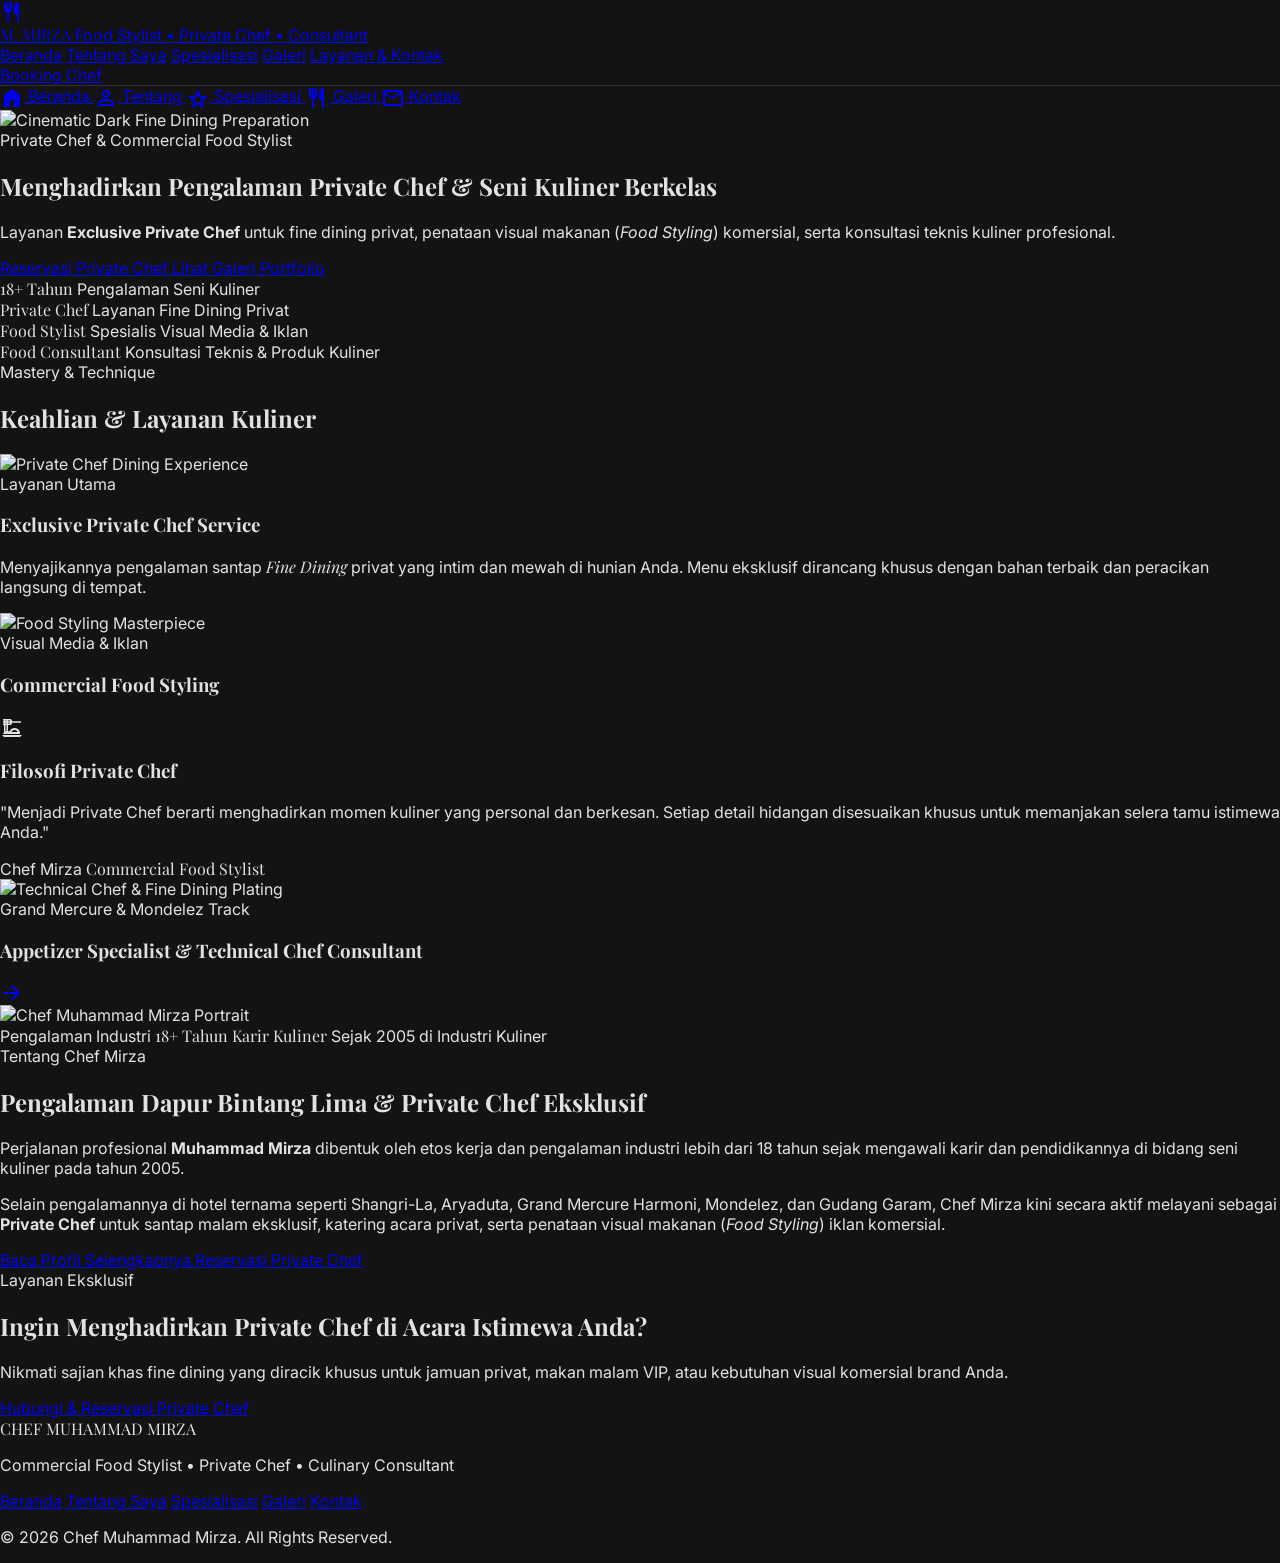
==== index.html @ cebcfd50 "first commit" ====
<!DOCTYPE html>
<html class="dark scroll-smooth" lang="id">
<head>
    <meta charset="utf-8"/>
    <meta content="width=device-width, initial-scale=1.0" name="viewport"/>
    <title>Chef Muhammad Mirza | Commercial Food Stylist, Private Chef & Culinary Consultant</title>
    <meta name="description" content="Portofolio resmi Chef Muhammad Mirza - Spesialis Commercial Food Stylist, Exclusive Private Chef untuk Fine Dining, dan Konsultan Kuliner Mondelez."/>
    
    <!-- Tailwind CSS CDN -->
    <script src="https://cdn.tailwindcss.com?plugins=forms,container-queries"></script>
    <script>
        tailwind.config = {
            darkMode: "class",
            theme: {
                extend: {
                    colors: {
                        "primary": "#e9c176",
                        "primary-container": "#c5a059",
                        "on-primary": "#412d00",
                        "surface": "#131313",
                        "surface-low": "#1b1c1c",
                        "surface-high": "#2a2a2a",
                        "surface-variant": "#353535",
                        "on-surface": "#e4e2e1",
                        "on-surface-variant": "#d1c5b4",
                        "outline": "#9a8f80",
                        "outline-variant": "#4e4639"
                    },
                    fontFamily: {
                        sans: ['Inter', 'sans-serif'],
                        serif: ['Playfair Display', 'serif']
                    }
                }
            }
        }
    </script>
    <link rel="stylesheet" href="styles.css"/>
</head>
<body class="bg-surface text-on-surface min-h-screen flex flex-col antialiased selection:bg-primary-container selection:text-on-primary">

    <!-- Top Navigation Header -->
    <header class="fixed top-0 w-full z-50 glass-header flex justify-between items-center px-6 md:px-16 h-20 transition-all duration-300">
        <a href="index.html" class="flex items-center gap-3 group">
            <div class="w-10 h-10 rounded-full border border-primary/50 flex items-center justify-center bg-surface-high group-hover:border-primary transition-colors">
                <span class="material-symbols-outlined text-primary text-xl">restaurant</span>
            </div>
            <div>
                <span class="font-serif font-bold text-xl tracking-wider text-primary block leading-none">M. MIRZA</span>
                <span class="text-[10px] tracking-widest uppercase text-on-surface-variant block mt-1">Food Stylist • Private Chef • Consultant</span>
            </div>
        </a>

        <!-- Desktop Links -->
        <nav class="hidden md:flex items-center gap-8 text-sm uppercase tracking-wider font-medium">
            <a href="index.html" class="nav-link desktop-nav-link text-primary font-semibold hover:text-primary transition-colors">Beranda</a>
            <a href="tentang-saya.html" class="nav-link desktop-nav-link text-on-surface-variant hover:text-primary transition-colors">Tentang Saya</a>
            <a href="spesialisasi.html" class="nav-link desktop-nav-link text-on-surface-variant hover:text-primary transition-colors">Spesialisasi</a>
            <a href="galeri.html" class="nav-link desktop-nav-link text-on-surface-variant hover:text-primary transition-colors">Galeri</a>
            <a href="kontak.html" class="nav-link desktop-nav-link text-on-surface-variant hover:text-primary transition-colors">Layanan & Kontak</a>
        </nav>

        <div class="hidden md:flex items-center gap-4">
            <a href="kontak.html" class="bg-primary text-on-primary text-xs uppercase font-bold tracking-widest px-5 py-2.5 rounded hover:brightness-110 active:scale-95 transition-all">
                Booking Chef
            </a>
        </div>
    </header>

    <!-- Mobile Bottom Navigation Bar -->
    <nav class="md:hidden fixed bottom-0 left-0 w-full bg-surface-low/95 backdrop-blur-lg border-t border-outline-variant py-2 px-3 z-50 flex justify-around items-center">
        <a href="index.html" class="nav-link bottom-nav-link flex flex-col items-center justify-center text-on-surface-variant hover:text-primary transition-colors active:scale-95">
            <span class="material-symbols-outlined text-xl">home</span>
            <span class="text-[10px] uppercase tracking-wider mt-0.5">Beranda</span>
        </a>
        <a href="tentang-saya.html" class="nav-link bottom-nav-link flex flex-col items-center justify-center text-on-surface-variant hover:text-primary transition-colors active:scale-95">
            <span class="material-symbols-outlined text-xl">person</span>
            <span class="text-[10px] uppercase tracking-wider mt-0.5">Tentang</span>
        </a>
        <a href="spesialisasi.html" class="nav-link bottom-nav-link flex flex-col items-center justify-center text-on-surface-variant hover:text-primary transition-colors active:scale-95">
            <span class="material-symbols-outlined text-xl">star</span>
            <span class="text-[10px] uppercase tracking-wider mt-0.5">Spesialisasi</span>
        </a>
        <a href="galeri.html" class="nav-link bottom-nav-link flex flex-col items-center justify-center text-on-surface-variant hover:text-primary transition-colors active:scale-95">
            <span class="material-symbols-outlined text-xl">restaurant</span>
            <span class="text-[10px] uppercase tracking-wider mt-0.5">Galeri</span>
        </a>
        <a href="kontak.html" class="nav-link bottom-nav-link flex flex-col items-center justify-center text-on-surface-variant hover:text-primary transition-colors active:scale-95">
            <span class="material-symbols-outlined text-xl">mail</span>
            <span class="text-[10px] uppercase tracking-wider mt-0.5">Kontak</span>
        </a>
    </nav>

    <main class="flex-grow pt-20">
        <!-- Hero Section -->
        <section class="relative w-full min-h-[90vh] flex items-center justify-center overflow-hidden">
            <div class="absolute inset-0 z-0">
                <img src="https://images.unsplash.com/photo-1555396273-367ea4eb4db5?auto=format&fit=crop&w=1920&q=80" 
                     alt="Cinematic Dark Fine Dining Preparation" 
                     class="w-full h-full object-cover object-center transform hover:scale-105 transition-transform duration-1000">
                <div class="absolute inset-0 scrim-gradient z-10"></div>
            </div>

            <div class="relative z-20 max-w-5xl px-6 md:px-12 py-20 text-center flex flex-col items-center">
                <div class="inline-flex items-center gap-2 border border-primary/40 bg-surface/60 backdrop-blur-md px-4 py-1.5 rounded-full mb-6 reveal">
                    <span class="w-2 h-2 rounded-full bg-primary animate-pulse"></span>
                    <span class="text-xs font-semibold text-primary uppercase tracking-widest">Private Chef & Commercial Food Stylist</span>
                </div>

                <h1 class="font-serif text-4xl md:text-6xl lg:text-7xl font-bold text-on-surface leading-tight mb-6 reveal delay-100 drop-shadow-2xl">
                    Menghadirkan Pengalaman Private Chef & Seni Kuliner Berkelas
                </h1>

                <p class="text-base md:text-xl text-on-surface-variant max-w-3xl mb-10 leading-relaxed reveal delay-200">
                    Layanan <strong class="text-primary font-bold">Exclusive Private Chef</strong> untuk fine dining privat, penataan visual makanan (<em class="text-primary italic">Food Styling</em>) komersial, serta konsultasi teknis kuliner profesional.
                </p>

                <div class="flex flex-col sm:flex-row gap-4 reveal delay-300 w-full sm:w-auto">
                    <a href="kontak.html" class="bg-primary text-on-primary font-semibold text-sm uppercase tracking-wider px-8 py-4 rounded hover:brightness-110 active:scale-95 transition-all text-center border border-primary">
                        Reservasi Private Chef
                    </a>
                    <a href="galeri.html" class="bg-surface-variant/80 text-on-surface font-semibold text-sm uppercase tracking-wider px-8 py-4 rounded border border-outline hover:bg-surface-high hover:border-primary active:scale-95 transition-all text-center backdrop-blur-md">
                        Lihat Galeri Portfolio
                    </a>
                </div>
            </div>
        </section>

        <!-- Stat Highlights Banner -->
        <section class="w-full bg-surface-low border-y border-outline-variant py-10 px-4 md:px-8">
            <div class="max-w-7xl mx-auto grid grid-cols-2 md:grid-cols-4 gap-4 md:gap-6 text-center">
                <div class="reveal">
                    <span class="font-serif text-2xl sm:text-3xl lg:text-4xl font-bold text-primary block whitespace-nowrap">18+ Tahun</span>
                    <span class="text-xs uppercase tracking-wider text-on-surface-variant mt-1 block">Pengalaman Seni Kuliner</span>
                </div>
                <div class="reveal delay-100">
                    <span class="font-serif text-2xl sm:text-3xl lg:text-4xl font-bold text-primary block whitespace-nowrap">Private Chef</span>
                    <span class="text-xs uppercase tracking-wider text-on-surface-variant mt-1 block">Layanan Fine Dining Privat</span>
                </div>
                <div class="reveal delay-200">
                    <span class="font-serif text-2xl sm:text-3xl lg:text-4xl font-bold text-primary block whitespace-nowrap">Food Stylist</span>
                    <span class="text-xs uppercase tracking-wider text-on-surface-variant mt-1 block">Spesialis Visual Media & Iklan</span>
                </div>
                <div class="reveal delay-300">
                    <span class="font-serif text-2xl sm:text-3xl lg:text-4xl font-bold text-primary block whitespace-nowrap">Food Consultant</span>
                    <span class="text-xs uppercase tracking-wider text-on-surface-variant mt-1 block">Konsultasi Teknis & Produk Kuliner</span>
                </div>
            </div>
        </section>

        <!-- Bento Grid Highlight Section -->
        <section class="w-full max-w-7xl mx-auto px-6 md:px-12 py-24">
            <div class="text-center mb-16 reveal">
                <span class="text-xs font-semibold uppercase tracking-widest text-primary block mb-2">Mastery & Technique</span>
                <h2 class="font-serif text-3xl md:text-5xl font-bold text-on-surface mb-4">Keahlian & Layanan Kuliner</h2>
                <div class="w-16 h-[1px] bg-primary mx-auto"></div>
            </div>

            <div class="grid grid-cols-1 md:grid-cols-3 gap-6 auto-rows-[340px]">
                <!-- Tile 1: Private Chef Dining Experience -->
                <div class="md:col-span-2 relative group overflow-hidden rounded-lg bg-surface-high border border-outline-variant reveal">
                    <img src="https://images.unsplash.com/photo-1550966871-3ed3cdb5ed0c?auto=format&fit=crop&w=1200&q=80" 
                         alt="Private Chef Dining Experience" 
                         class="w-full h-full object-cover group-hover:scale-105 transition-transform duration-700">
                    <div class="absolute inset-0 bg-gradient-to-t from-surface via-surface/40 to-transparent"></div>
                    <div class="absolute bottom-0 left-0 p-8 w-full">
                        <span class="px-3 py-1 bg-primary/20 border border-primary/50 rounded-full text-xs font-semibold text-primary mb-3 inline-block uppercase tracking-wider">Layanan Utama</span>
                        <h3 class="font-serif text-2xl md:text-3xl font-bold text-on-surface mb-2">Exclusive Private Chef Service</h3>
                        <p class="text-sm text-on-surface-variant max-w-xl line-clamp-2">
                            Menyajikannya pengalaman santap <em class="italic font-serif text-on-surface font-medium">Fine Dining</em> privat yang intim dan mewah di hunian Anda. Menu eksklusif dirancang khusus dengan bahan terbaik dan peracikan langsung di tempat.
                        </p>
                    </div>
                </div>

                <!-- Tile 2: Commercial Food Styling -->
                <div class="relative group overflow-hidden rounded-lg bg-surface-high border border-outline-variant reveal delay-100">
                    <img src="https://images.unsplash.com/photo-1546069901-ba9599a7e63c?auto=format&fit=crop&w=800&q=80" 
                         alt="Food Styling Masterpiece" 
                         class="w-full h-full object-cover group-hover:scale-105 transition-transform duration-700">
                    <div class="absolute inset-0 bg-gradient-to-t from-surface via-surface/40 to-transparent"></div>
                    <div class="absolute bottom-0 left-0 p-6 w-full">
                        <span class="text-xs text-primary font-semibold uppercase tracking-wider block mb-1">Visual Media & Iklan</span>
                        <h3 class="font-serif text-xl font-bold text-on-surface">Commercial Food Styling</h3>
                    </div>
                </div>

                <!-- Tile 3: Culinary Philosophy -->
                <div class="relative group overflow-hidden rounded-lg bg-surface-low border border-outline-variant p-8 flex flex-col justify-between reveal delay-200 hover:border-primary/50 transition-colors">
                    <div>
                        <div class="w-12 h-12 rounded-full bg-primary/10 border border-primary/30 flex items-center justify-center text-primary mb-6">
                            <span class="material-symbols-outlined text-2xl">dinner_dining</span>
                        </div>
                        <h3 class="font-serif text-2xl font-bold text-primary mb-3">Filosofi Private Chef</h3>
                        <p class="text-sm text-on-surface-variant leading-relaxed">
                            "Menjadi Private Chef berarti menghadirkan momen kuliner yang personal dan berkesan. Setiap detail hidangan disesuaikan khusus untuk memanjakan selera tamu istimewa Anda."
                        </p>
                    </div>
                    <div class="pt-4 border-t border-outline-variant/40 flex justify-between items-center">
                        <span class="text-xs uppercase text-primary tracking-wider font-semibold">Chef Mirza</span>
                        <span class="font-serif italic text-xs text-on-surface-variant">Commercial Food Stylist</span>
                    </div>
                </div>

                <!-- Tile 4: Technical Consulting & Fine Dining Plating -->
                <div class="md:col-span-2 relative group overflow-hidden rounded-lg bg-surface-high border border-outline-variant reveal delay-300">
                    <img src="https://images.unsplash.com/photo-1540420773420-3366772f4999?auto=format&fit=crop&w=1200&q=80" 
                         alt="Technical Chef & Fine Dining Plating" 
                         class="w-full h-full object-cover group-hover:scale-105 transition-transform duration-700">
                    <div class="absolute inset-0 bg-gradient-to-t from-surface via-surface/50 to-transparent"></div>
                    <div class="absolute bottom-0 left-0 p-8 w-full flex flex-col md:flex-row justify-between items-start md:items-end gap-4">
                        <div>
                            <span class="px-3 py-1 bg-surface-variant border border-outline rounded-full text-xs font-semibold text-on-surface-variant mb-3 inline-block">Grand Mercure & Mondelez Track</span>
                            <h3 class="font-serif text-2xl font-bold text-on-surface">Appetizer Specialist & Technical Chef Consultant</h3>
                        </div>
                        <a href="spesialisasi.html" class="w-12 h-12 rounded-full border border-primary flex items-center justify-center text-primary hover:bg-primary hover:text-on-primary transition-colors flex-shrink-0">
                            <span class="material-symbols-outlined">arrow_forward</span>
                        </a>
                    </div>
                </div>
            </div>
        </section>

        <!-- Executive Summary Section -->
        <section class="w-full bg-surface-low border-t border-outline-variant py-20 px-6">
            <div class="max-w-6xl mx-auto grid grid-cols-1 md:grid-cols-12 gap-12 items-center">
                <div class="md:col-span-5 reveal">
                    <div class="relative">
                        <img src="https://images.unsplash.com/photo-1577219491135-ce391730fb2c?auto=format&fit=crop&w=800&q=80" 
                             alt="Chef Muhammad Mirza Portrait" 
                             class="rounded-lg border border-outline-variant shadow-2xl w-full object-cover h-[450px]">
                        <div class="absolute -bottom-6 -right-6 bg-surface-high border border-primary/50 p-4 rounded-lg shadow-xl hidden sm:block">
                            <span class="text-xs uppercase text-primary tracking-widest font-bold block">Pengalaman Industri</span>
                            <span class="font-serif text-base text-on-surface font-semibold block">18+ Tahun Karir Kuliner</span>
                            <span class="text-xs text-on-surface-variant">Sejak 2005 di Industri Kuliner</span>
                        </div>
                    </div>
                </div>

                <div class="md:col-span-7 flex flex-col justify-center reveal delay-100">
                    <span class="text-xs font-semibold uppercase tracking-widest text-primary mb-2">Tentang Chef Mirza</span>
                    <h2 class="font-serif text-3xl md:text-4xl font-bold text-on-surface mb-6">
                        Pengalaman Dapur Bintang Lima & Private Chef Eksklusif
                    </h2>
                    <p class="text-base text-on-surface-variant leading-relaxed mb-6">
                        Perjalanan profesional <strong class="text-on-surface font-bold">Muhammad Mirza</strong> dibentuk oleh etos kerja dan pengalaman industri lebih dari 18 tahun sejak mengawali karir dan pendidikannya di bidang seni kuliner pada tahun 2005.
                    </p>
                    <p class="text-base text-on-surface-variant leading-relaxed mb-8">
                        Selain pengalamannya di hotel ternama seperti Shangri-La, Aryaduta, Grand Mercure Harmoni, Mondelez, dan Gudang Garam, Chef Mirza kini secara aktif melayani sebagai <strong class="text-primary font-bold">Private Chef</strong> untuk santap malam eksklusif, katering acara privat, serta penataan visual makanan (<em class="text-primary italic">Food Styling</em>) iklan komersial.
                    </p>

                    <div class="flex gap-4">
                        <a href="tentang-saya.html" class="bg-primary text-on-primary font-semibold text-xs uppercase tracking-widest px-6 py-3.5 rounded hover:brightness-110 transition-all">
                            Baca Profil Selengkapnya
                        </a>
                        <a href="kontak.html" class="border border-outline text-on-surface hover:border-primary hover:text-primary font-semibold text-xs uppercase tracking-widest px-6 py-3.5 rounded transition-all">
                            Reservasi Private Chef
                        </a>
                    </div>
                </div>
            </div>
        </section>

        <!-- CTA Callout Section -->
        <section class="w-full py-24 px-6 relative overflow-hidden bg-gradient-to-r from-surface-low via-surface-high to-surface-low border-t border-outline-variant">
            <div class="max-w-4xl mx-auto text-center relative z-10 reveal">
                <span class="text-xs uppercase font-semibold text-primary tracking-widest block mb-3">Layanan Eksklusif</span>
                <h2 class="font-serif text-3xl md:text-5xl font-bold text-on-surface mb-6">
                    Ingin Menghadirkan Private Chef di Acara Istimewa Anda?
                </h2>
                <p class="text-base text-on-surface-variant max-w-2xl mx-auto mb-10">
                    Nikmati sajian khas fine dining yang diracik khusus untuk jamuan privat, makan malam VIP, atau kebutuhan visual komersial brand Anda.
                </p>
                <a href="kontak.html" class="inline-block bg-primary text-on-primary font-bold text-sm uppercase tracking-widest px-10 py-4 rounded hover:brightness-110 active:scale-95 transition-all shadow-xl">
                    Hubungi & Reservasi Private Chef
                </a>
            </div>
        </section>
    </main>

    <!-- Footer -->
    <footer class="w-full bg-surface-low border-t border-outline-variant py-12 px-6 pb-28 md:pb-12">
        <div class="max-w-6xl mx-auto flex flex-col md:flex-row justify-between items-center text-center md:text-left gap-8">
            <div class="flex flex-col items-center md:items-start">
                <span class="font-serif font-bold text-xl text-primary block">CHEF MUHAMMAD MIRZA</span>
                <p class="text-xs text-on-surface-variant mt-1">Commercial Food Stylist • Private Chef • Culinary Consultant</p>
            </div>

            <div class="flex flex-wrap justify-center items-center gap-4 sm:gap-6 md:gap-8 text-xs uppercase tracking-wider text-on-surface-variant">
                <a href="index.html" class="hover:text-primary transition-colors">Beranda</a>
                <a href="tentang-saya.html" class="hover:text-primary transition-colors">Tentang Saya</a>
                <a href="spesialisasi.html" class="hover:text-primary transition-colors">Spesialisasi</a>
                <a href="galeri.html" class="hover:text-primary transition-colors">Galeri</a>
                <a href="kontak.html" class="hover:text-primary transition-colors">Kontak</a>
            </div>

            <div class="text-xs text-on-surface-variant text-center md:text-right">
                <p>© 2026 Chef Muhammad Mirza. All Rights Reserved.</p>
            </div>
        </div>
    </footer>

    <!-- Shared Interactivity Script -->
    <script src="script.js"></script>
</body>
</html>
---- styles.css ----
/* Shared Custom Styles for Chef Muhammad Mirza Portfolio */

@import url('https://fonts.googleapis.com/css2?family=Inter:wght@300;400;500;600;700&family=Playfair+Display:ital,wght@0,400;0,500;0,600;0,700;1,400;1,600&display=swap');
@import url('https://fonts.googleapis.com/css2?family=Material+Symbols+Outlined:opsz,wght,FILL,GRAD@24,400,0..1,0');

:root {
  --bg-surface: #131313;
  --bg-surface-low: #1b1c1c;
  --bg-surface-high: #2a2a2a;
  --bg-surface-variant: #353535;
  --primary-gold: #e9c176;
  --primary-gold-dark: #c5a059;
  --text-on-surface: #e4e2e1;
  --text-muted: #d1c5b4;
  --border-outline: #9a8f80;
  --border-outline-variant: #4e4639;
  --font-serif: 'Playfair Display', Georgia, serif;
  --font-sans: 'Inter', system-ui, sans-serif;
}

body {
  background-color: var(--bg-surface);
  color: var(--text-on-surface);
  font-family: var(--font-sans);
  overflow-x: hidden;
  margin: 0;
  padding: 0;
}

/* Typography Headings */
h1, h2, h3, h4, .font-serif {
  font-family: var(--font-serif);
}

/* Material Symbols Icon styling */
.material-symbols-outlined {
  font-variation-settings: 'FILL' 0, 'wght' 400, 'GRAD' 0, 'opsz' 24;
  vertical-align: middle;
}
.material-symbols-outlined.filled {
  font-variation-settings: 'FILL' 1, 'wght' 400, 'GRAD' 0, 'opsz' 24;
}

/* Glassmorphism Panel */
.glass-panel {
  background: rgba(31, 32, 32, 0.75);
  backdrop-filter: blur(16px);
  -webkit-backdrop-filter: blur(16px);
  border: 1px solid rgba(154, 143, 128, 0.2);
}

.glass-header {
  background: rgba(19, 19, 19, 0.85);
  backdrop-filter: blur(12px);
  -webkit-backdrop-filter: blur(12px);
  border-bottom: 1px solid rgba(78, 70, 57, 0.6);
}

/* Scrim Gradient for Image overlays */
.scrim-gradient {
  background: linear-gradient(to top, rgba(19,19,19,0.95) 0%, rgba(19,19,19,0.5) 50%, rgba(19,19,19,0.1) 100%);
}

.scrim-side {
  background: linear-gradient(to right, rgba(19,19,19,0.9) 0%, rgba(19,19,19,0.3) 100%);
}

/* Scroll Reveal Animations */
.reveal {
  opacity: 0;
  transform: translateY(30px);
  transition: opacity 0.8s cubic-bezier(0.16, 1, 0.3, 1), transform 0.8s cubic-bezier(0.16, 1, 0.3, 1);
}
.reveal.active {
  opacity: 1;
  transform: translateY(0);
}

/* Delay helpers for reveal */
.delay-100 { transition-delay: 100ms; }
.delay-200 { transition-delay: 200ms; }
.delay-300 { transition-delay: 300ms; }
.delay-400 { transition-delay: 400ms; }

/* Custom Golden Scrollbar */
::-webkit-scrollbar {
  width: 8px;
}
::-webkit-scrollbar-track {
  background: #131313;
}
::-webkit-scrollbar-thumb {
  background: #4e4639;
  border-radius: 4px;
}
::-webkit-scrollbar-thumb:hover {
  background: #e9c176;
}

/* Golden Accent Line */
.gold-line {
  height: 1px;
  background: linear-gradient(90deg, transparent, #e9c176, transparent);
}

/* Custom Modal Animation */
.modal-backdrop {
  transition: opacity 0.3s ease-in-out;
}
.modal-content {
  transition: transform 0.3s cubic-bezier(0.16, 1, 0.3, 1), opacity 0.3s ease-in-out;
}

/* Gold Glow effect */
.hover-gold-glow:hover {
  box-shadow: 0 0 25px rgba(233, 193, 118, 0.2);
}
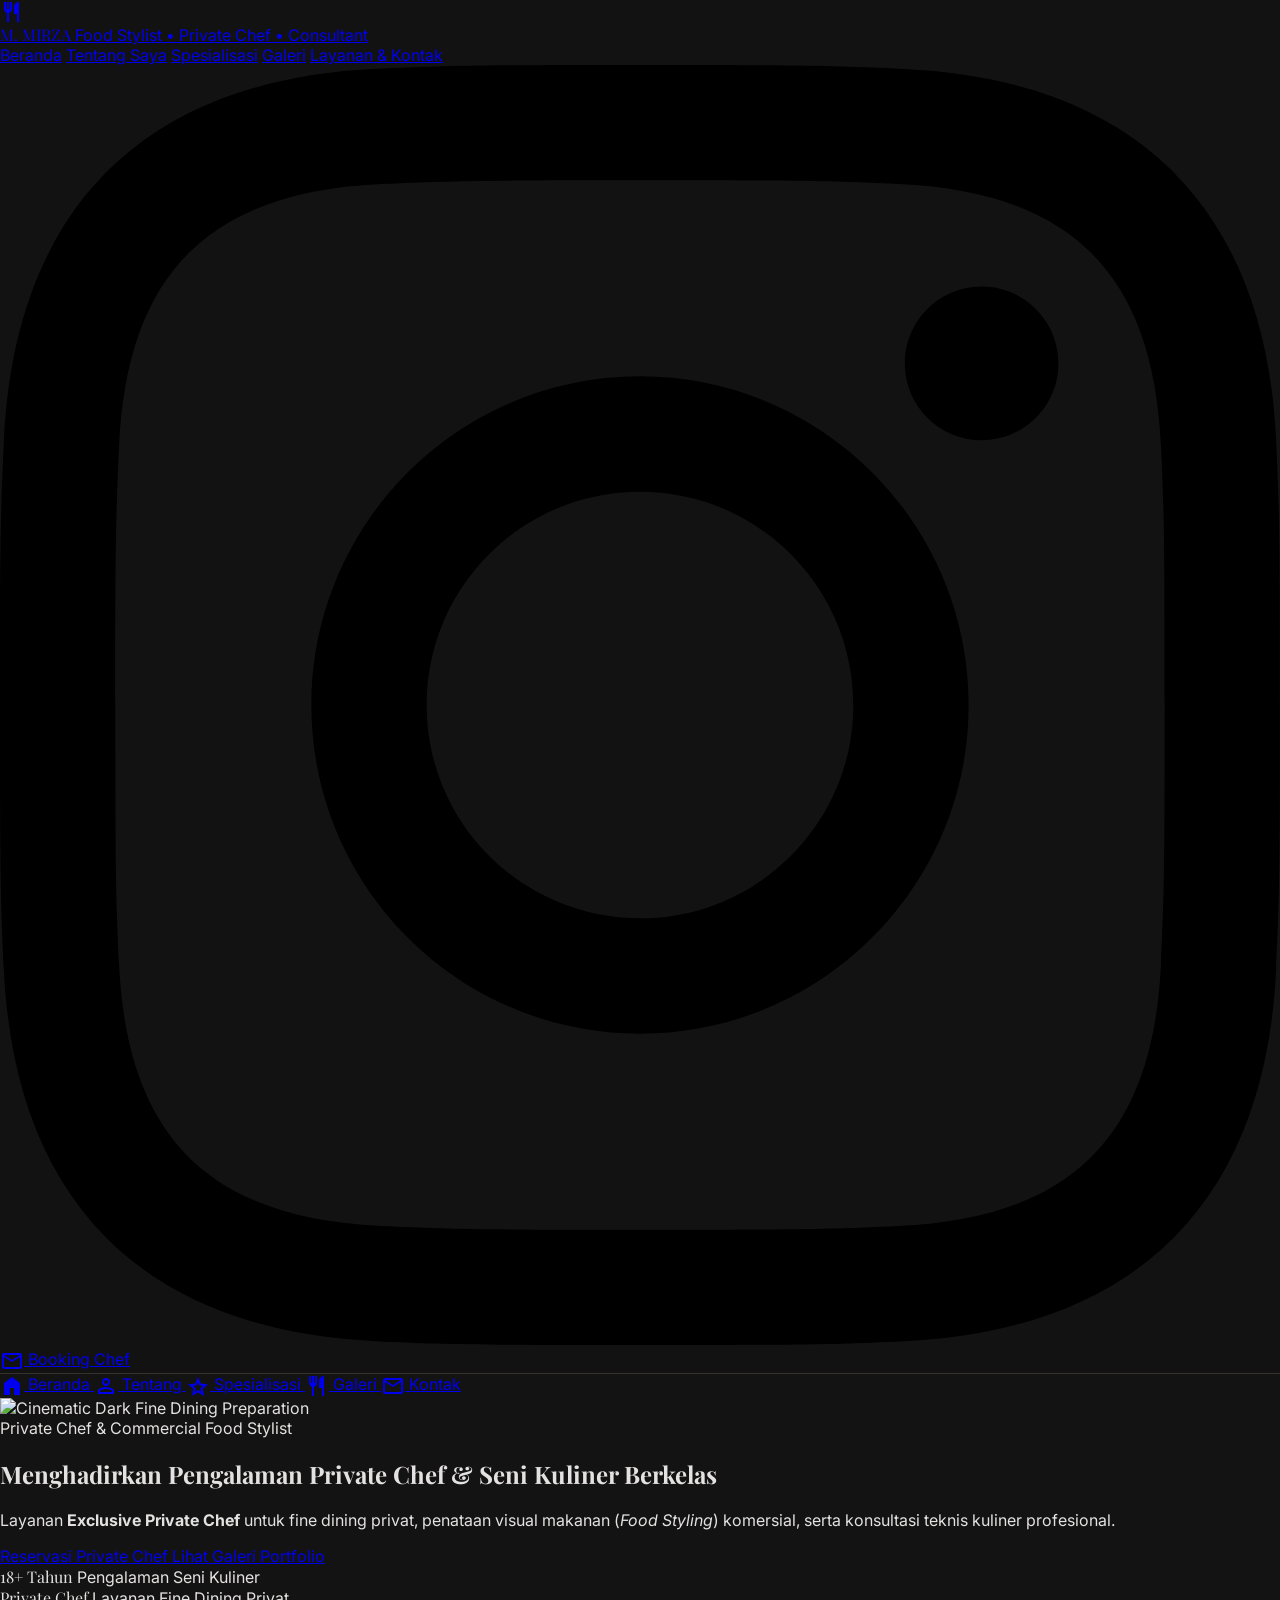
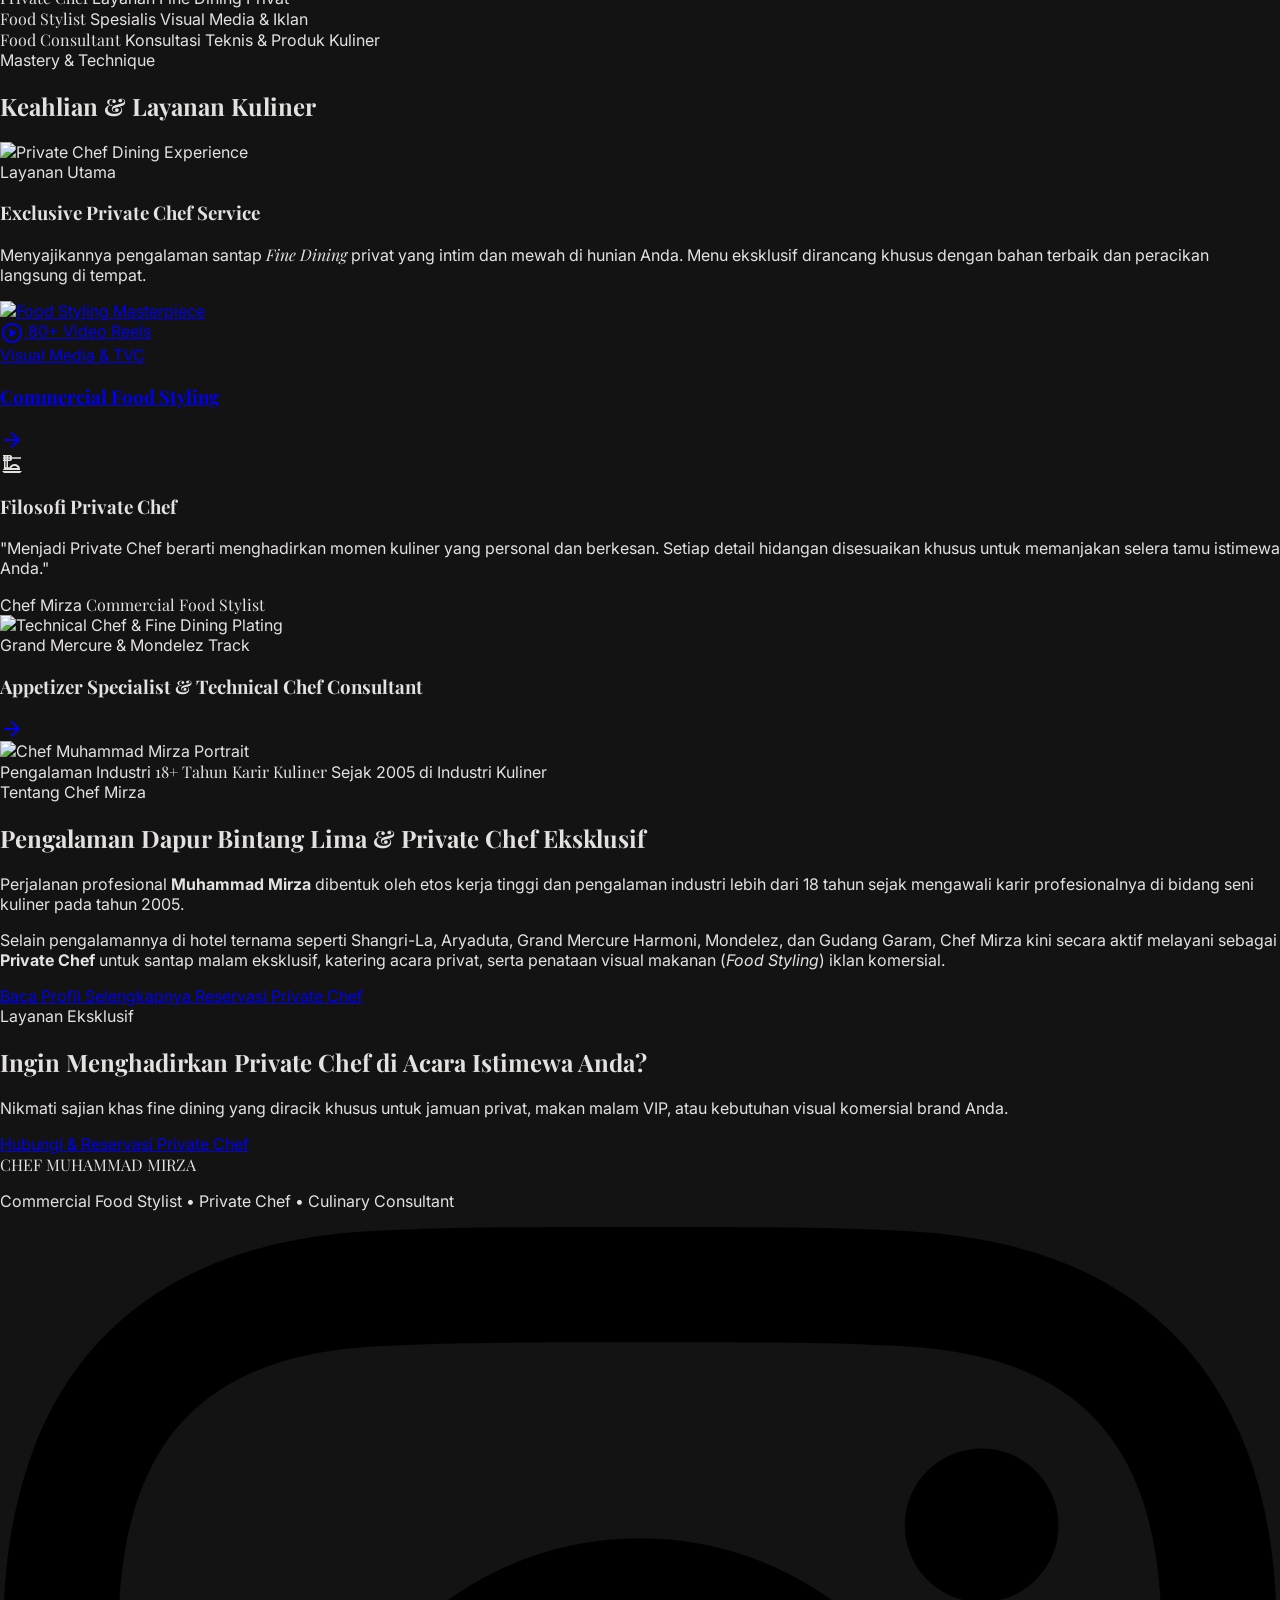
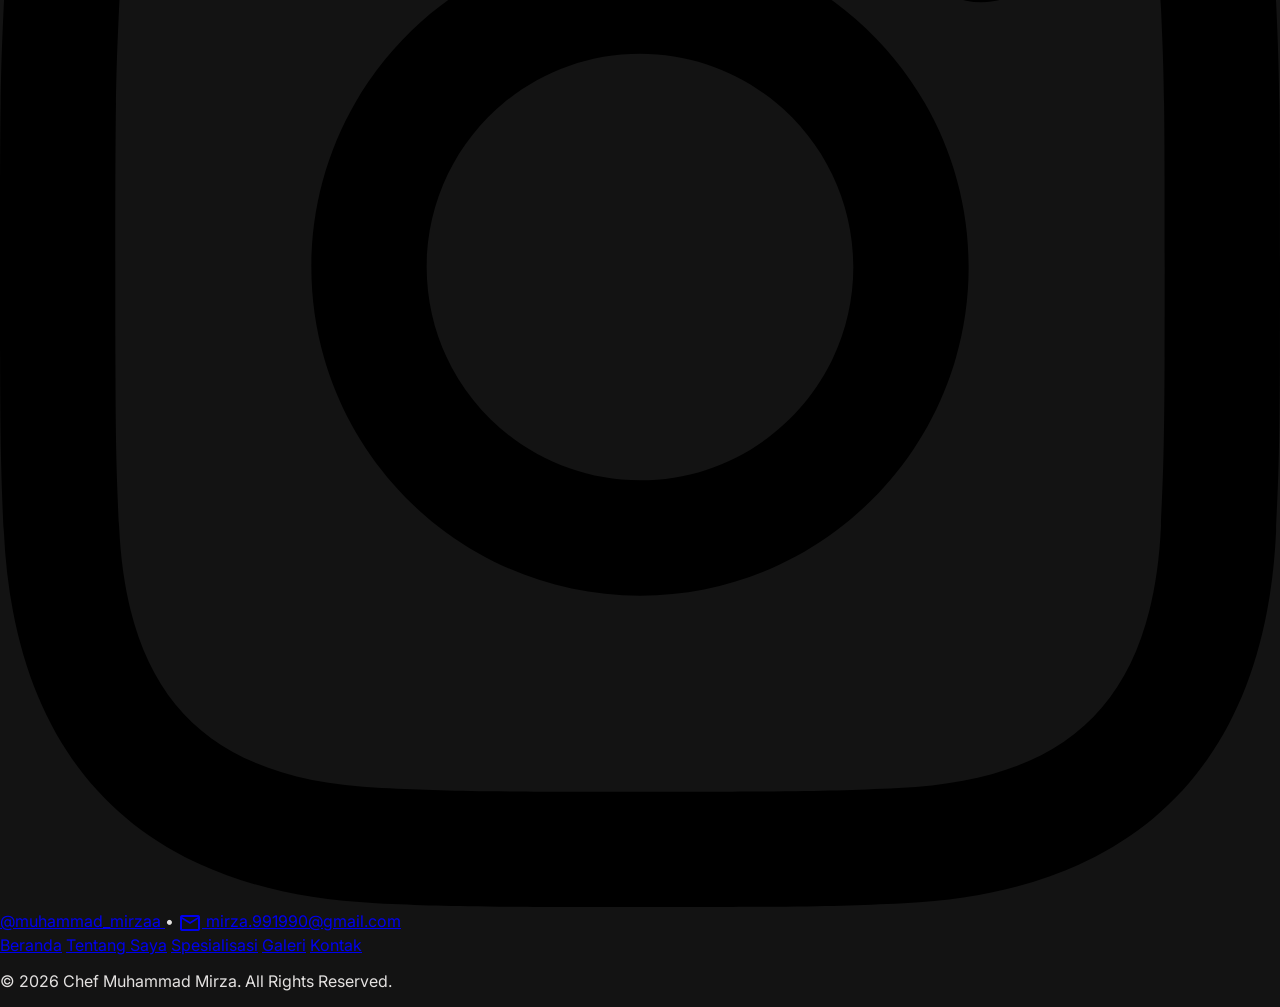
==== commit 2bba8c59: "feat: update gallery layout, add social links, and include new video commercial projects" ====
--- a/index.html
+++ b/index.html
@@ -59,7 +59,13 @@
             <a href="kontak.html" class="nav-link desktop-nav-link text-on-surface-variant hover:text-primary transition-colors">Layanan & Kontak</a>
         </nav>
 
-        <div class="hidden md:flex items-center gap-4">
+        <div class="hidden md:flex items-center gap-3">
+            <a href="https://www.instagram.com/muhammad_mirzaa/" target="_blank" rel="noopener noreferrer" title="Instagram @muhammad_mirzaa" class="w-9 h-9 rounded-full border border-outline/50 hover:border-primary text-on-surface-variant hover:text-primary flex items-center justify-center transition-all">
+                <svg class="w-4 h-4 fill-current" viewBox="0 0 24 24"><path d="M12 2.163c3.204 0 3.584.012 4.85.07 3.252.148 4.771 1.691 4.919 4.919.058 1.265.069 1.645.069 4.849 0 3.205-.012 3.584-.069 4.849-.149 3.225-1.664 4.771-4.919 4.919-1.266.058-1.644.07-4.85.07-3.204 0-3.584-.012-4.849-.07-3.26-.149-4.771-1.699-4.919-4.92-.058-1.265-.07-1.644-.07-4.849 0-3.204.013-3.583.07-4.849.149-3.227 1.664-4.771 4.919-4.919 1.266-.057 1.645-.069 4.849-.069zm0-2.163c-3.259 0-3.667.014-4.947.072-4.358.2-6.78 2.618-6.98 6.98-.059 1.281-.073 1.689-.073 4.948 0 3.259.014 3.668.072 4.948.2 4.358 2.618 6.78 6.98 6.98 1.281.058 1.689.072 4.948.072 3.259 0 3.668-.014 4.948-.072 4.354-.2 6.782-2.618 6.979-6.98.059-1.28.073-1.689.073-4.948 0-3.259-.014-3.667-.072-4.947-.196-4.354-2.617-6.78-6.979-6.98-1.281-.059-1.69-.073-4.949-.073zm0 5.838c-3.403 0-6.162 2.759-6.162 6.162s2.759 6.163 6.162 6.163 6.162-2.759 6.162-6.163c0-3.403-2.759-6.162-6.162-6.162zm0 10.162c-2.209 0-4-1.79-4-4 0-2.209 1.791-4 4-4s4 1.791 4 4c0 2.21-1.791 4-4 4zm6.406-11.845c-.796 0-1.441.645-1.441 1.44s.645 1.44 1.441 1.44c.795 0 1.439-.645 1.439-1.44s-.644-1.44-1.439-1.44z"/></svg>
+            </a>
+            <a href="mailto:mirza.991990@gmail.com" title="Email mirza.991990@gmail.com" class="w-9 h-9 rounded-full border border-outline/50 hover:border-primary text-on-surface-variant hover:text-primary flex items-center justify-center transition-all">
+                <span class="material-symbols-outlined text-lg">mail</span>
+            </a>
             <a href="kontak.html" class="bg-primary text-on-primary text-xs uppercase font-bold tracking-widest px-5 py-2.5 rounded hover:brightness-110 active:scale-95 transition-all">
                 Booking Chef
             </a>
@@ -172,16 +178,24 @@
                 </div>
 
                 <!-- Tile 2: Commercial Food Styling -->
-                <div class="relative group overflow-hidden rounded-lg bg-surface-high border border-outline-variant reveal delay-100">
+                <a href="galeri.html?filter=styling" class="relative group overflow-hidden rounded-lg bg-surface-high border border-outline-variant reveal delay-100 hover:border-primary transition-colors block">
                     <img src="https://images.unsplash.com/photo-1546069901-ba9599a7e63c?auto=format&fit=crop&w=800&q=80" 
                          alt="Food Styling Masterpiece" 
                          class="w-full h-full object-cover group-hover:scale-105 transition-transform duration-700">
                     <div class="absolute inset-0 bg-gradient-to-t from-surface via-surface/40 to-transparent"></div>
-                    <div class="absolute bottom-0 left-0 p-6 w-full">
-                        <span class="text-xs text-primary font-semibold uppercase tracking-wider block mb-1">Visual Media & Iklan</span>
-                        <h3 class="font-serif text-xl font-bold text-on-surface">Commercial Food Styling</h3>
-                    </div>
-                </div>
+                    <span class="absolute top-4 right-4 bg-primary text-on-primary text-[10px] uppercase font-bold tracking-widest px-2.5 py-1 rounded-full flex items-center gap-1 shadow">
+                        <span class="material-symbols-outlined text-xs">play_circle</span> 80+ Video Reels
+                    </span>
+                    <div class="absolute bottom-0 left-0 p-6 w-full flex justify-between items-end">
+                        <div>
+                            <span class="text-xs text-primary font-semibold uppercase tracking-wider block mb-1">Visual Media & TVC</span>
+                            <h3 class="font-serif text-xl font-bold text-on-surface group-hover:text-primary transition-colors">Commercial Food Styling</h3>
+                        </div>
+                        <div class="w-8 h-8 rounded-full bg-primary/20 border border-primary/50 text-primary flex items-center justify-center group-hover:bg-primary group-hover:text-on-primary transition-colors">
+                            <span class="material-symbols-outlined text-sm">arrow_forward</span>
+                        </div>
+                    </div>
+                </a>
 
                 <!-- Tile 3: Culinary Philosophy -->
                 <div class="relative group overflow-hidden rounded-lg bg-surface-low border border-outline-variant p-8 flex flex-col justify-between reveal delay-200 hover:border-primary/50 transition-colors">
@@ -224,9 +238,9 @@
             <div class="max-w-6xl mx-auto grid grid-cols-1 md:grid-cols-12 gap-12 items-center">
                 <div class="md:col-span-5 reveal">
                     <div class="relative">
-                        <img src="https://images.unsplash.com/photo-1577219491135-ce391730fb2c?auto=format&fit=crop&w=800&q=80" 
+                        <img src="context/foto%20chef.jpeg" 
                              alt="Chef Muhammad Mirza Portrait" 
-                             class="rounded-lg border border-outline-variant shadow-2xl w-full object-cover h-[450px]">
+                             class="rounded-lg border border-outline-variant shadow-2xl w-full object-cover object-top h-[450px]">
                         <div class="absolute -bottom-6 -right-6 bg-surface-high border border-primary/50 p-4 rounded-lg shadow-xl hidden sm:block">
                             <span class="text-xs uppercase text-primary tracking-widest font-bold block">Pengalaman Industri</span>
                             <span class="font-serif text-base text-on-surface font-semibold block">18+ Tahun Karir Kuliner</span>
@@ -241,7 +255,7 @@
                         Pengalaman Dapur Bintang Lima & Private Chef Eksklusif
                     </h2>
                     <p class="text-base text-on-surface-variant leading-relaxed mb-6">
-                        Perjalanan profesional <strong class="text-on-surface font-bold">Muhammad Mirza</strong> dibentuk oleh etos kerja dan pengalaman industri lebih dari 18 tahun sejak mengawali karir dan pendidikannya di bidang seni kuliner pada tahun 2005.
+                        Perjalanan profesional <strong class="text-on-surface font-bold">Muhammad Mirza</strong> dibentuk oleh etos kerja tinggi dan pengalaman industri lebih dari 18 tahun sejak mengawali karir profesionalnya di bidang seni kuliner pada tahun 2005.
                     </p>
                     <p class="text-base text-on-surface-variant leading-relaxed mb-8">
                         Selain pengalamannya di hotel ternama seperti Shangri-La, Aryaduta, Grand Mercure Harmoni, Mondelez, dan Gudang Garam, Chef Mirza kini secara aktif melayani sebagai <strong class="text-primary font-bold">Private Chef</strong> untuk santap malam eksklusif, katering acara privat, serta penataan visual makanan (<em class="text-primary italic">Food Styling</em>) iklan komersial.
@@ -282,6 +296,17 @@
             <div class="flex flex-col items-center md:items-start">
                 <span class="font-serif font-bold text-xl text-primary block">CHEF MUHAMMAD MIRZA</span>
                 <p class="text-xs text-on-surface-variant mt-1">Commercial Food Stylist • Private Chef • Culinary Consultant</p>
+                <div class="flex flex-wrap items-center gap-3 mt-3 text-xs text-on-surface-variant justify-center md:justify-start">
+                    <a href="https://www.instagram.com/muhammad_mirzaa/" target="_blank" rel="noopener noreferrer" class="hover:text-primary transition-colors flex items-center gap-1.5">
+                        <svg class="w-3.5 h-3.5 fill-primary" viewBox="0 0 24 24"><path d="M12 2.163c3.204 0 3.584.012 4.85.07 3.252.148 4.771 1.691 4.919 4.919.058 1.265.069 1.645.069 4.849 0 3.205-.012 3.584-.069 4.849-.149 3.225-1.664 4.771-4.919 4.919-1.266.058-1.644.07-4.85.07-3.204 0-3.584-.012-4.849-.07-3.26-.149-4.771-1.699-4.919-4.92-.058-1.265-.07-1.644-.07-4.849 0-3.204.013-3.583.07-4.849.149-3.227 1.664-4.771 4.919-4.919 1.266-.057 1.645-.069 4.849-.069zm0-2.163c-3.259 0-3.667.014-4.947.072-4.358.2-6.78 2.618-6.98 6.98-.059 1.281-.073 1.689-.073 4.948 0 3.259.014 3.668.072 4.948.2 4.358 2.618 6.78 6.98 6.98 1.281.058 1.689.072 4.948.072 3.259 0 3.668-.014 4.948-.072 4.354-.2 6.782-2.618 6.979-6.98.059-1.28.073-1.689.073-4.948 0-3.259-.014-3.667-.072-4.947-.196-4.354-2.617-6.78-6.979-6.98-1.281-.059-1.69-.073-4.949-.073zm0 5.838c-3.403 0-6.162 2.759-6.162 6.162s2.759 6.163 6.162 6.163 6.162-2.759 6.162-6.163c0-3.403-2.759-6.162-6.162-6.162zm0 10.162c-2.209 0-4-1.79-4-4 0-2.209 1.791-4 4-4s4 1.791 4 4c0 2.21-1.791 4-4 4zm6.406-11.845c-.796 0-1.441.645-1.441 1.44s.645 1.44 1.441 1.44c.795 0 1.439-.645 1.439-1.44s-.644-1.44-1.439-1.44z"/></svg>
+                        <span>@muhammad_mirzaa</span>
+                    </a>
+                    <span class="text-outline-variant">•</span>
+                    <a href="mailto:mirza.991990@gmail.com" class="hover:text-primary transition-colors flex items-center gap-1.5">
+                        <span class="material-symbols-outlined text-sm text-primary">mail</span>
+                        <span>mirza.991990@gmail.com</span>
+                    </a>
+                </div>
             </div>
 
             <div class="flex flex-wrap justify-center items-center gap-4 sm:gap-6 md:gap-8 text-xs uppercase tracking-wider text-on-surface-variant">
--- a/styles.css
+++ b/styles.css
@@ -115,3 +115,21 @@
 .hover-gold-glow:hover {
   box-shadow: 0 0 25px rgba(233, 193, 118, 0.2);
 }
+
+/* Play Button Pulse Animation */
+.play-pulse {
+  box-shadow: 0 0 0 0 rgba(233, 193, 118, 0.6);
+  animation: pulse-ring 2s infinite;
+}
+@keyframes pulse-ring {
+  0% {
+    box-shadow: 0 0 0 0 rgba(233, 193, 118, 0.6);
+  }
+  70% {
+    box-shadow: 0 0 0 15px rgba(233, 193, 118, 0);
+  }
+  100% {
+    box-shadow: 0 0 0 0 rgba(233, 193, 118, 0);
+  }
+}
+
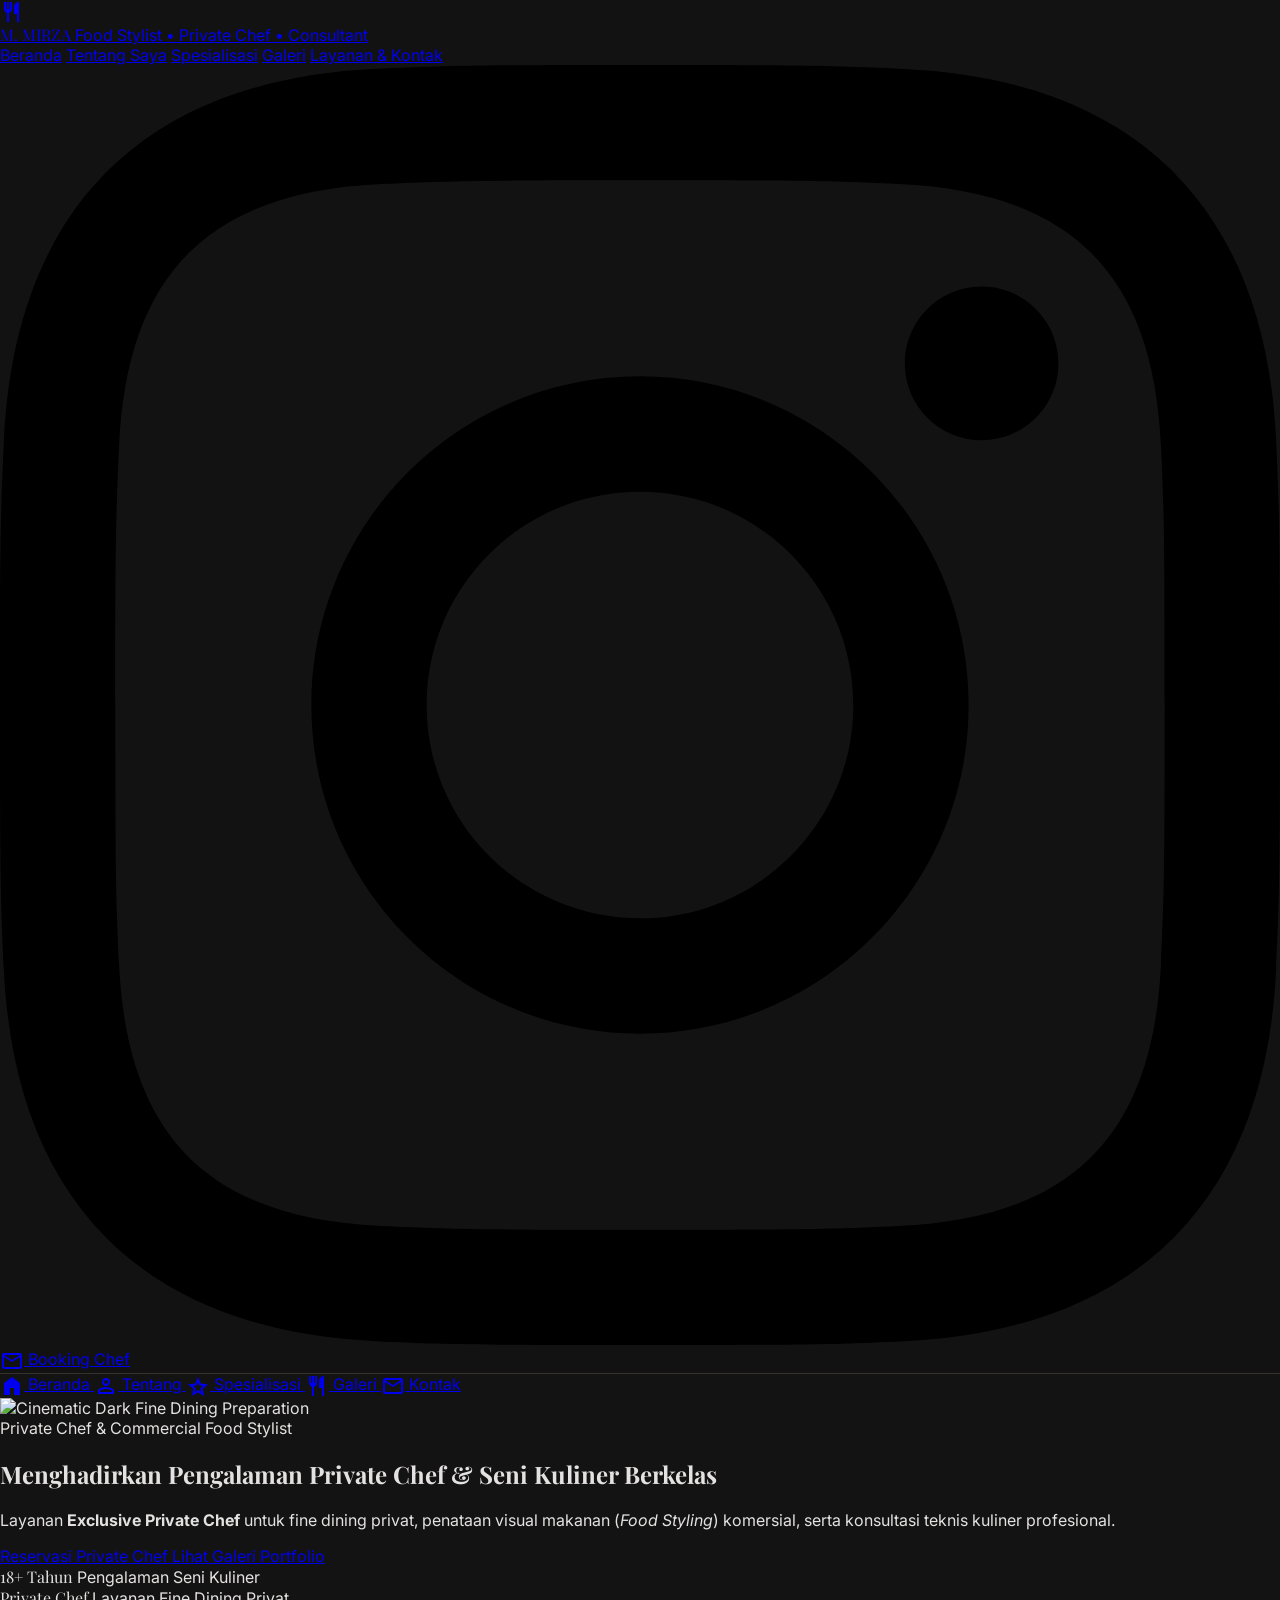
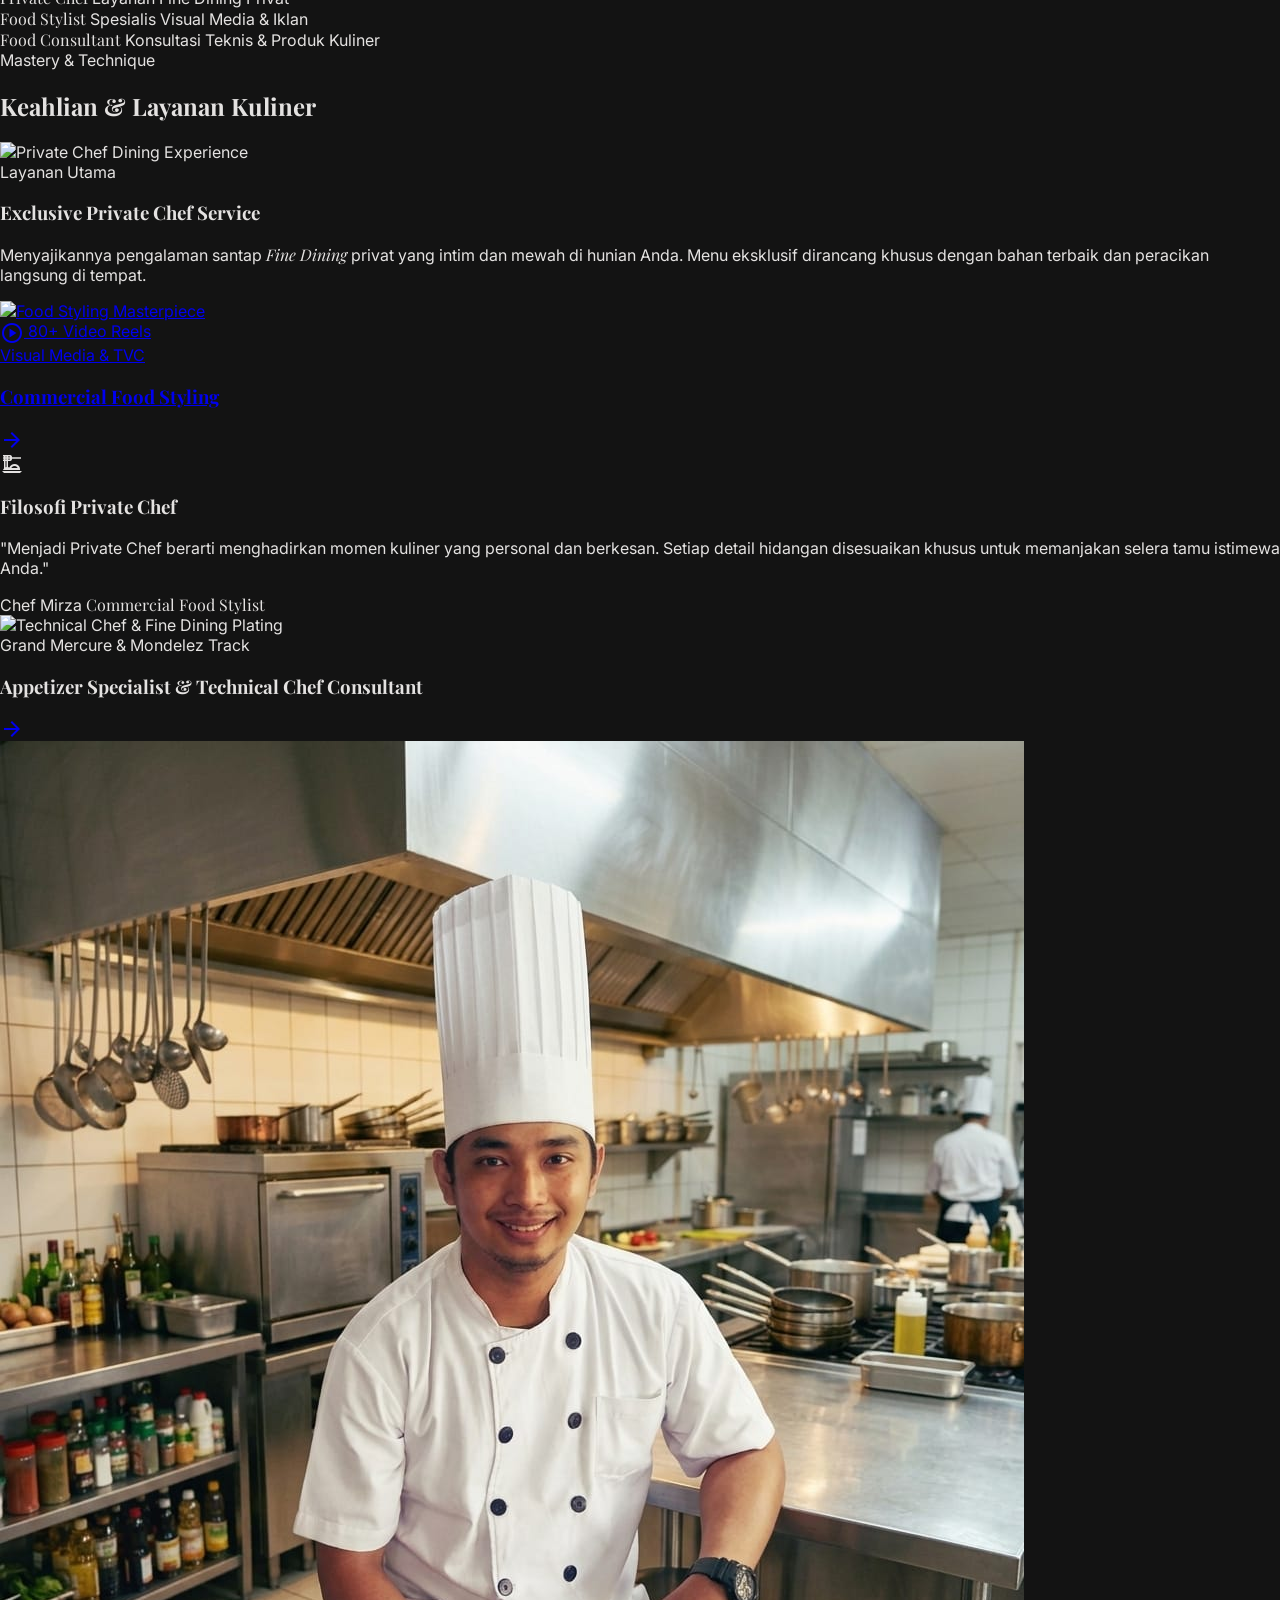
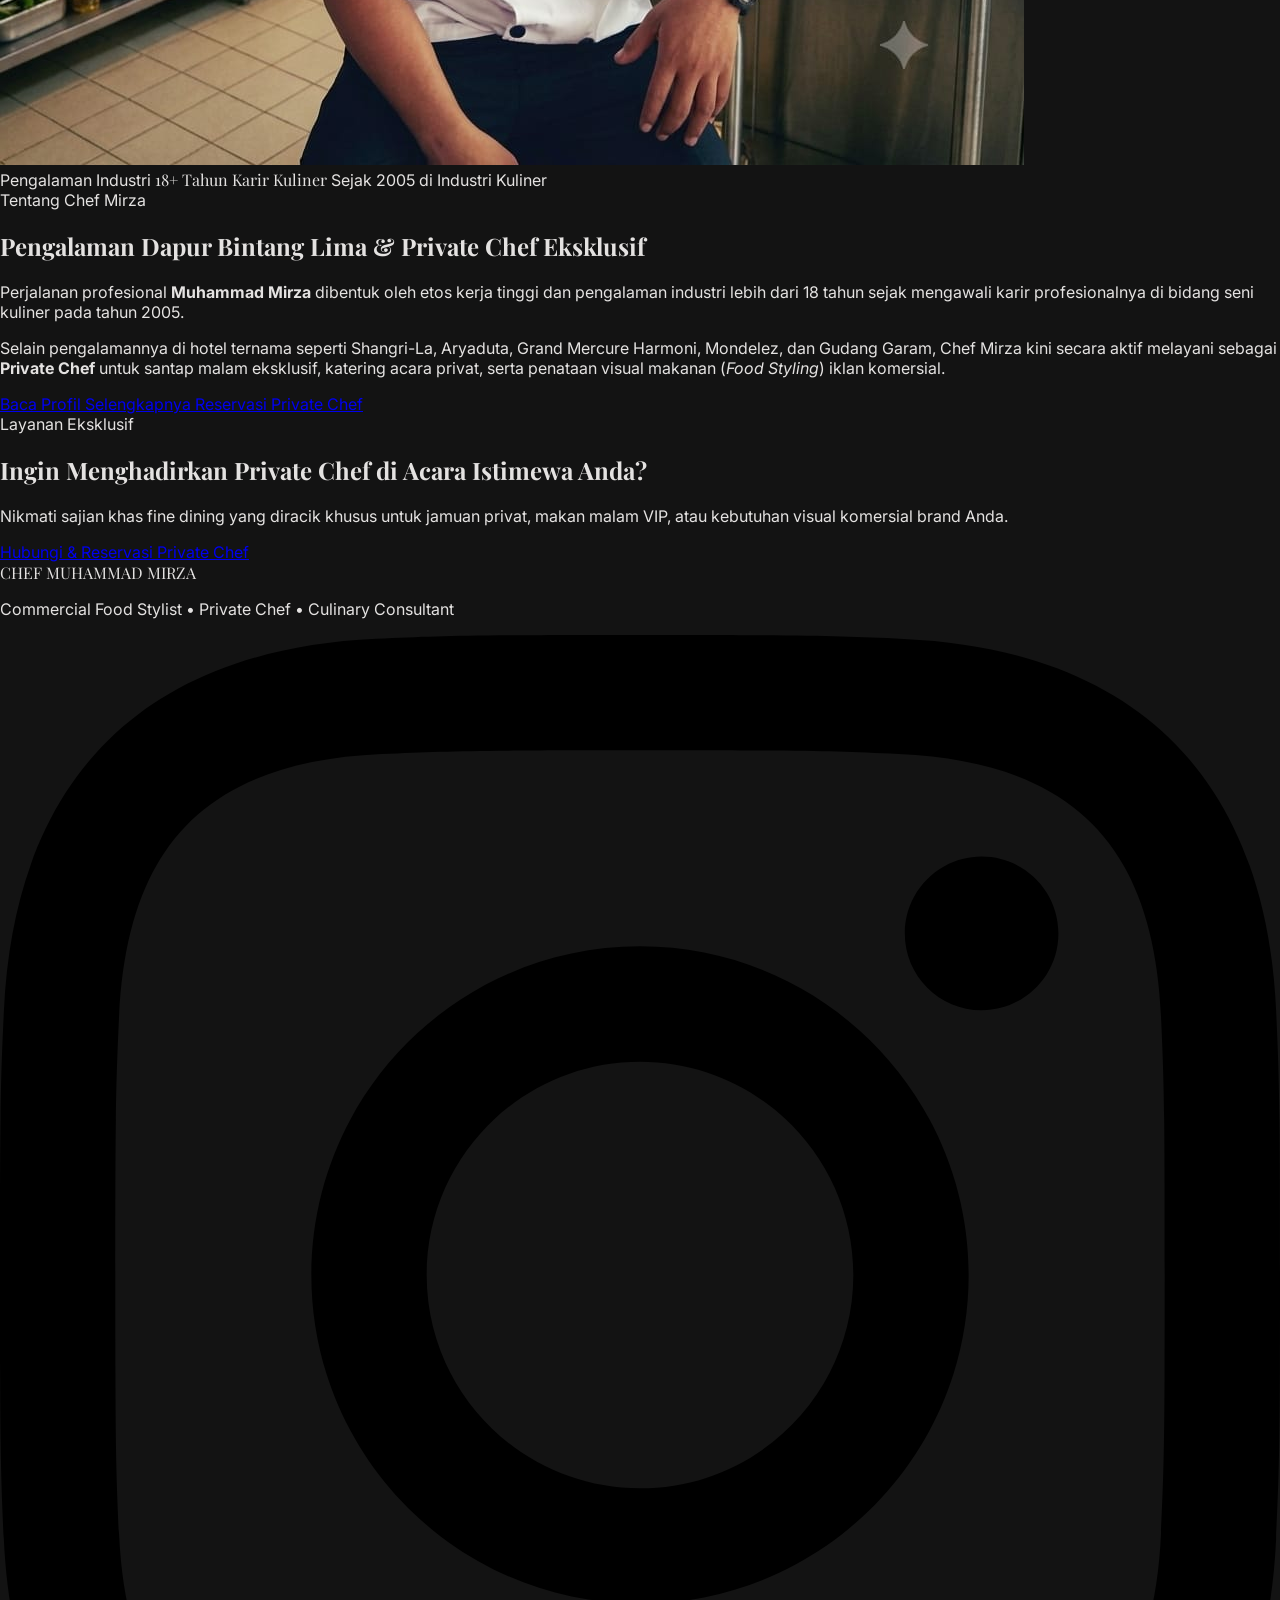
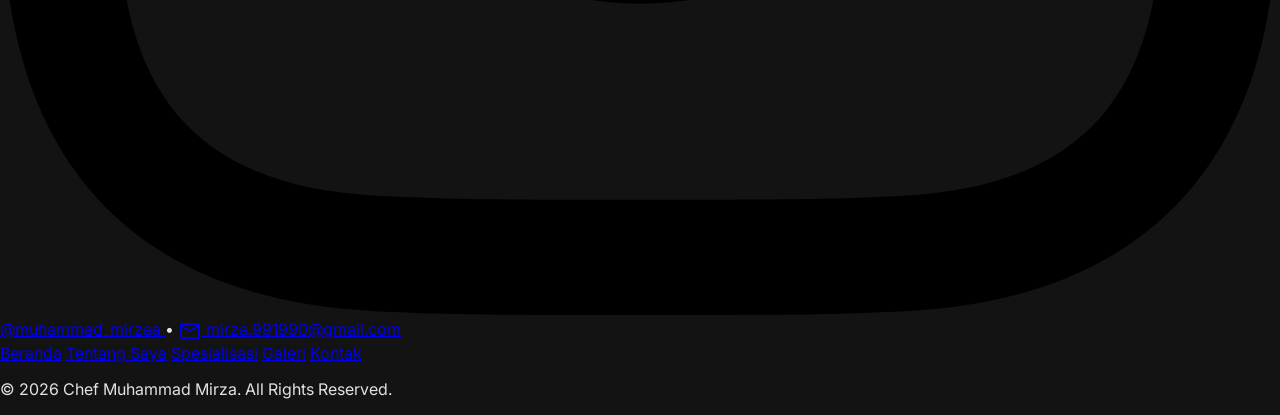
==== commit 87a9e638: "fix: add chef photo to images directory and update references" ====
--- a/index.html
+++ b/index.html
@@ -238,7 +238,7 @@
             <div class="max-w-6xl mx-auto grid grid-cols-1 md:grid-cols-12 gap-12 items-center">
                 <div class="md:col-span-5 reveal">
                     <div class="relative">
-                        <img src="context/foto%20chef.jpeg" 
+                        <img src="images/foto-chef.jpeg" 
                              alt="Chef Muhammad Mirza Portrait" 
                              class="rounded-lg border border-outline-variant shadow-2xl w-full object-cover object-top h-[450px]">
                         <div class="absolute -bottom-6 -right-6 bg-surface-high border border-primary/50 p-4 rounded-lg shadow-xl hidden sm:block">
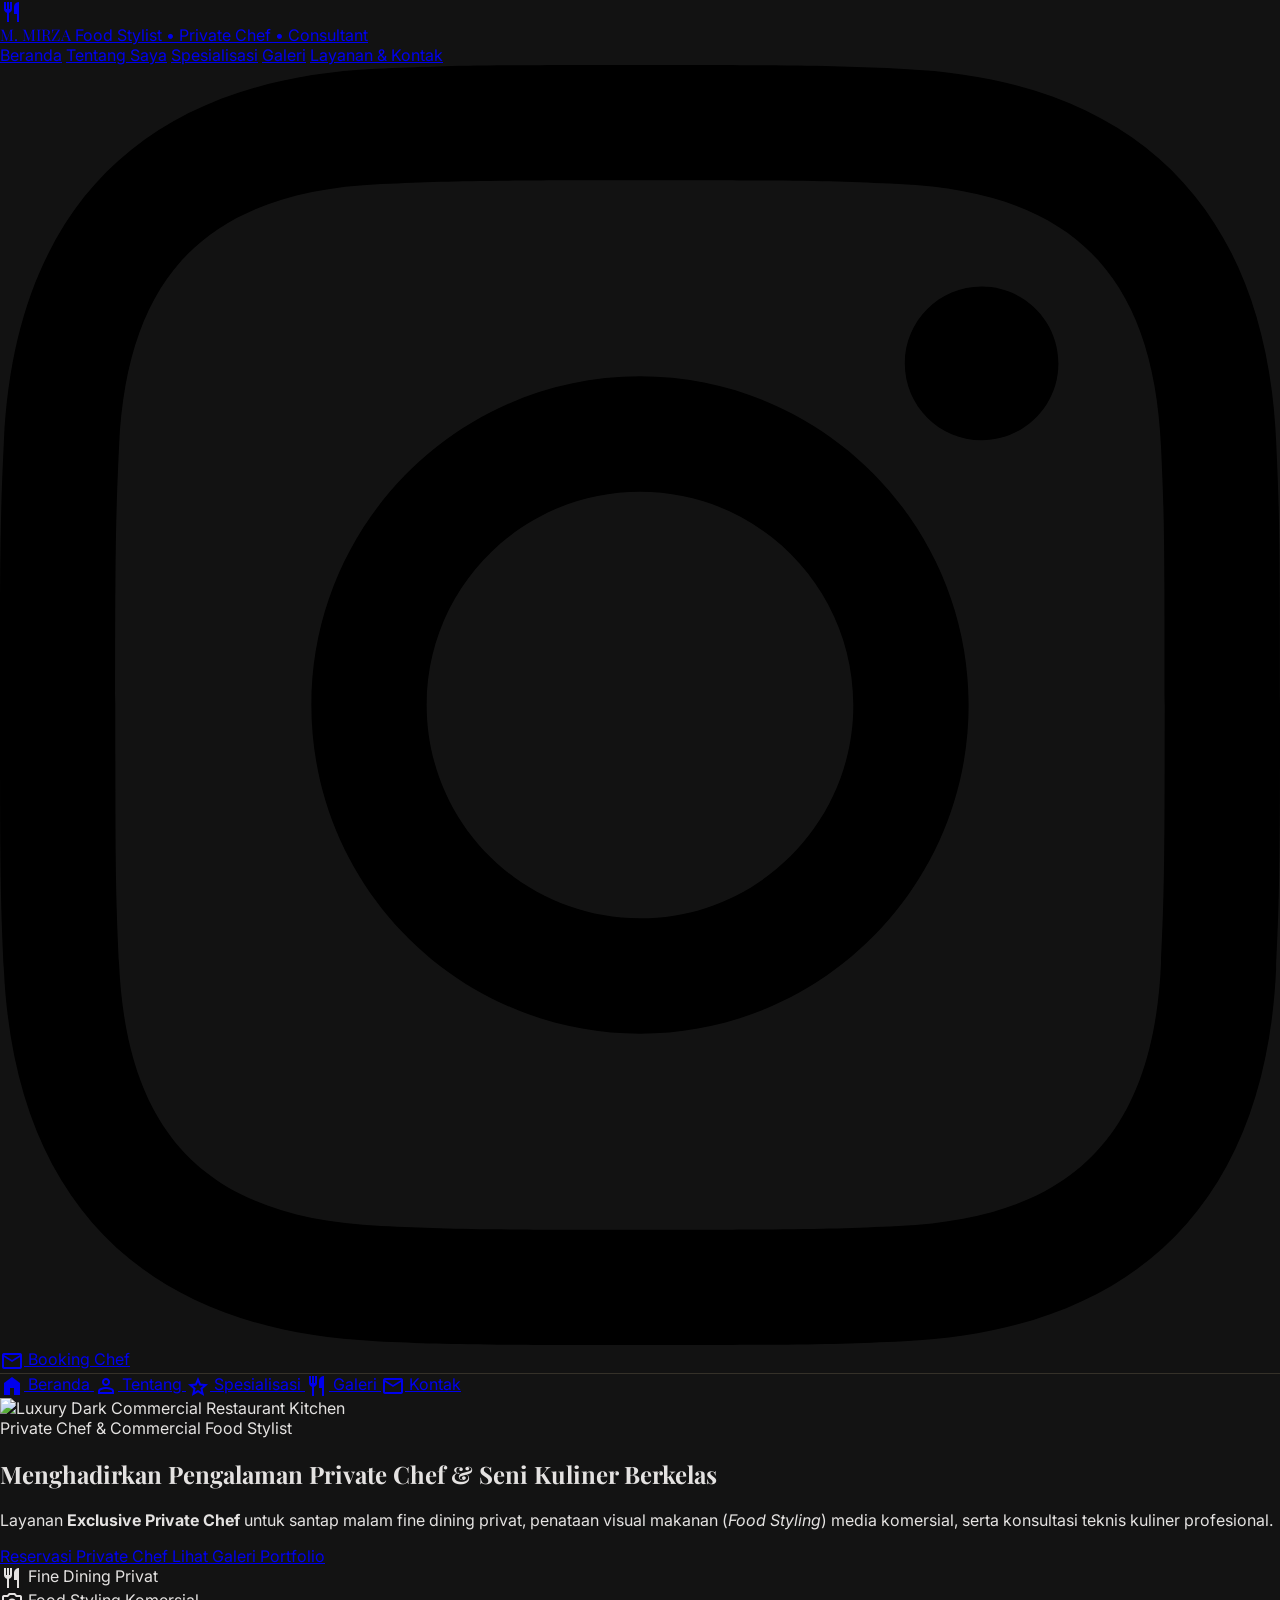
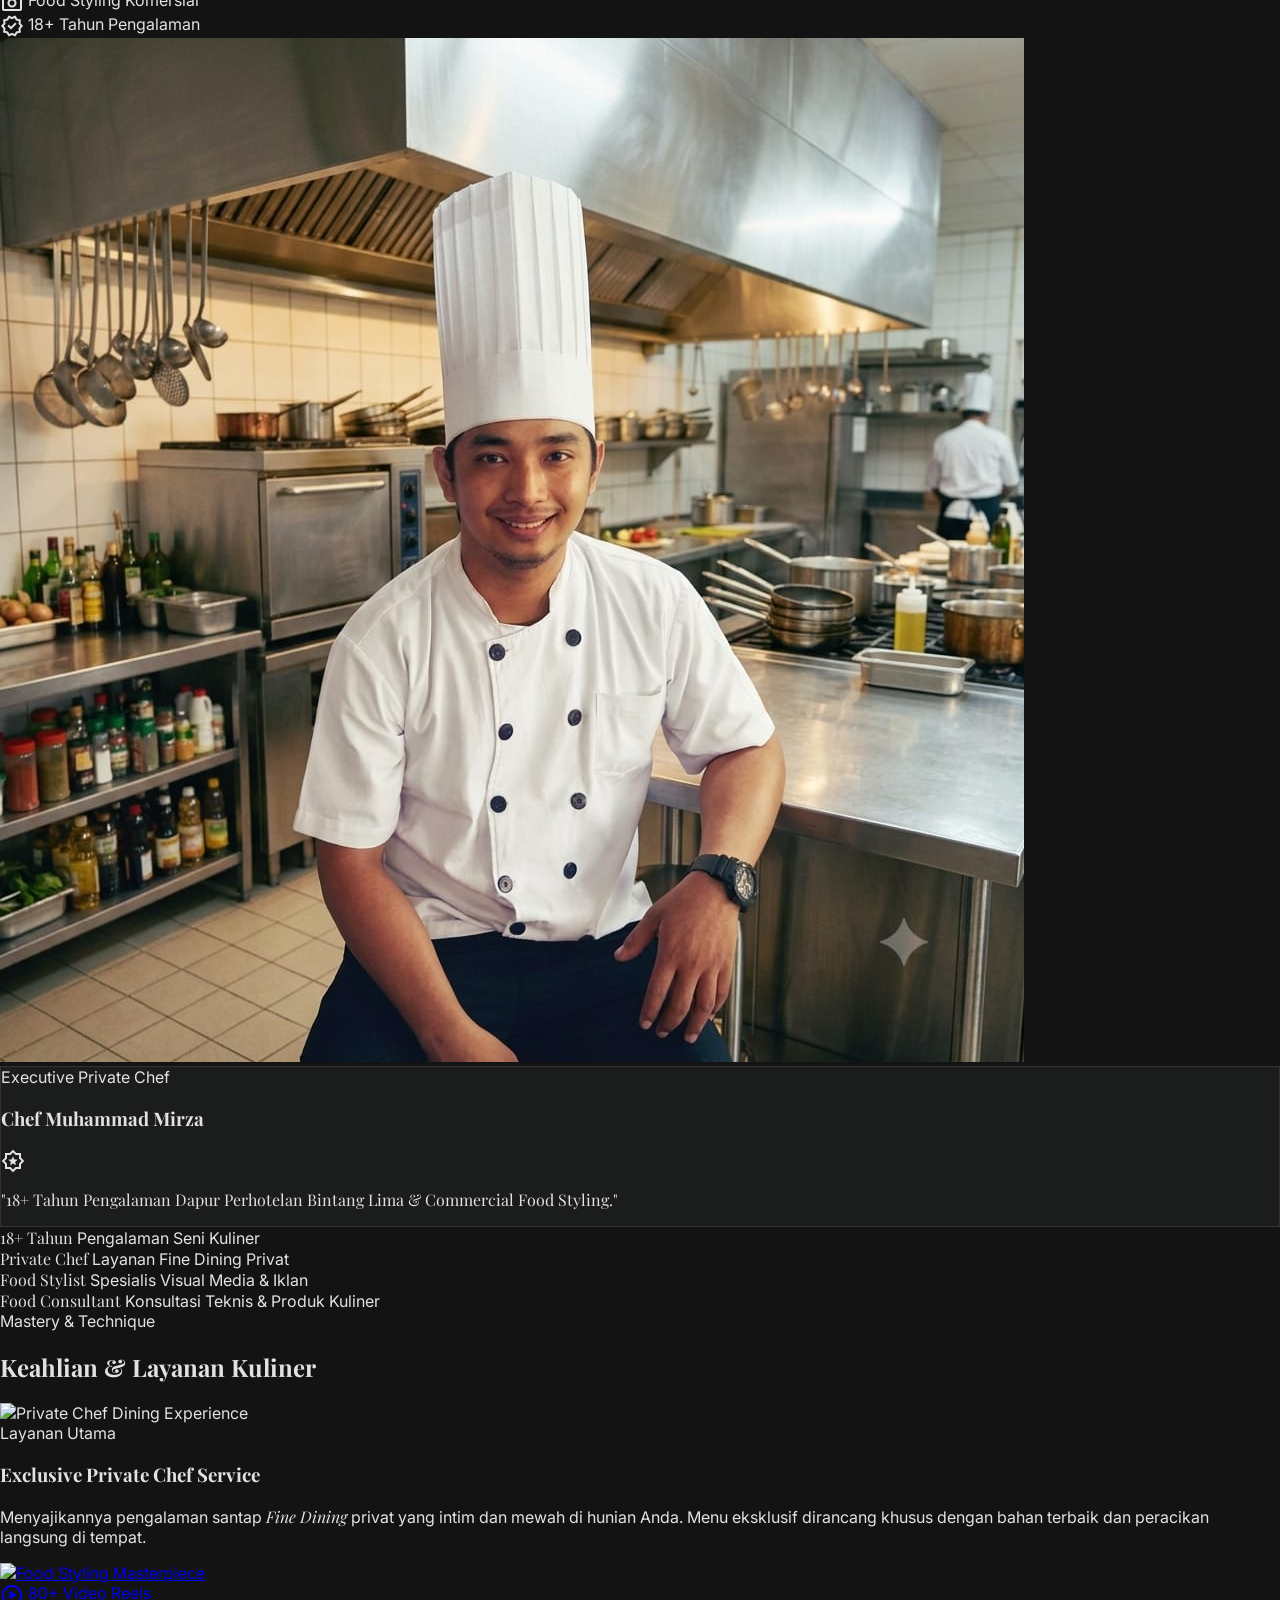
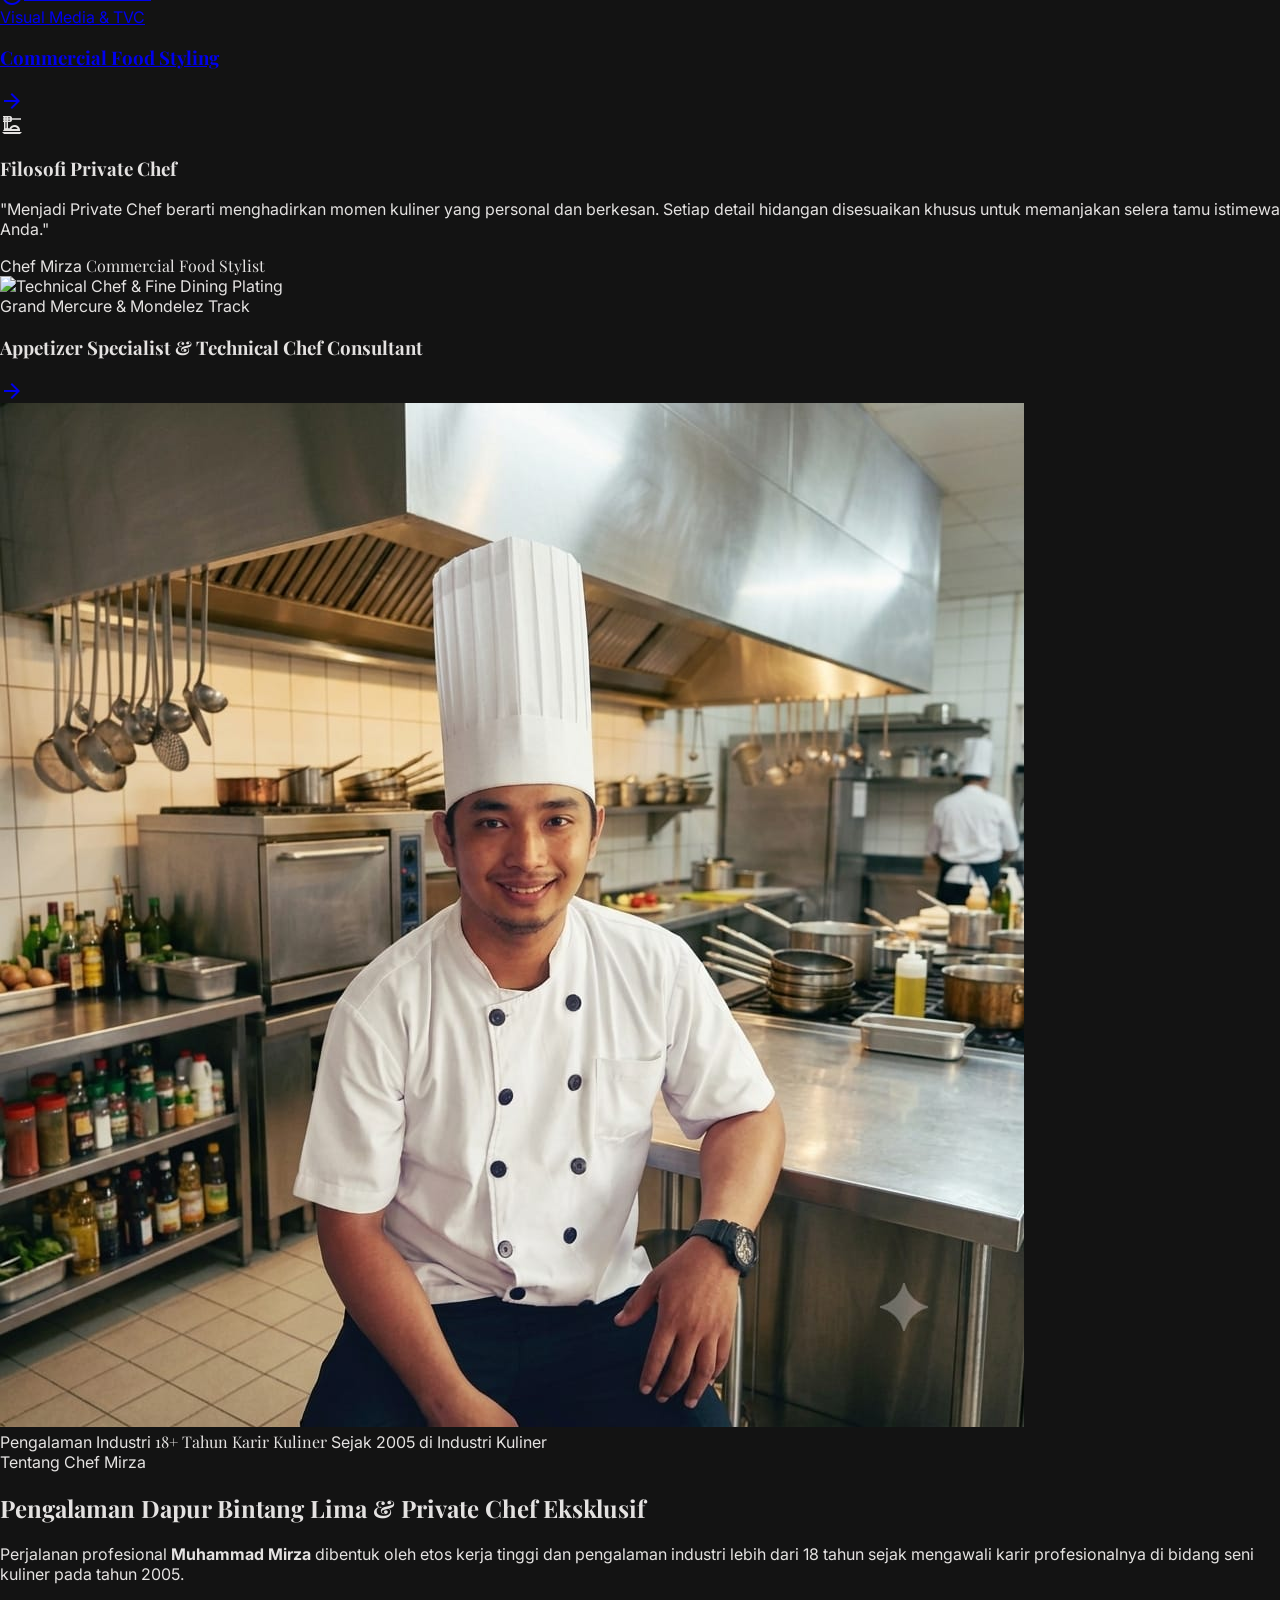
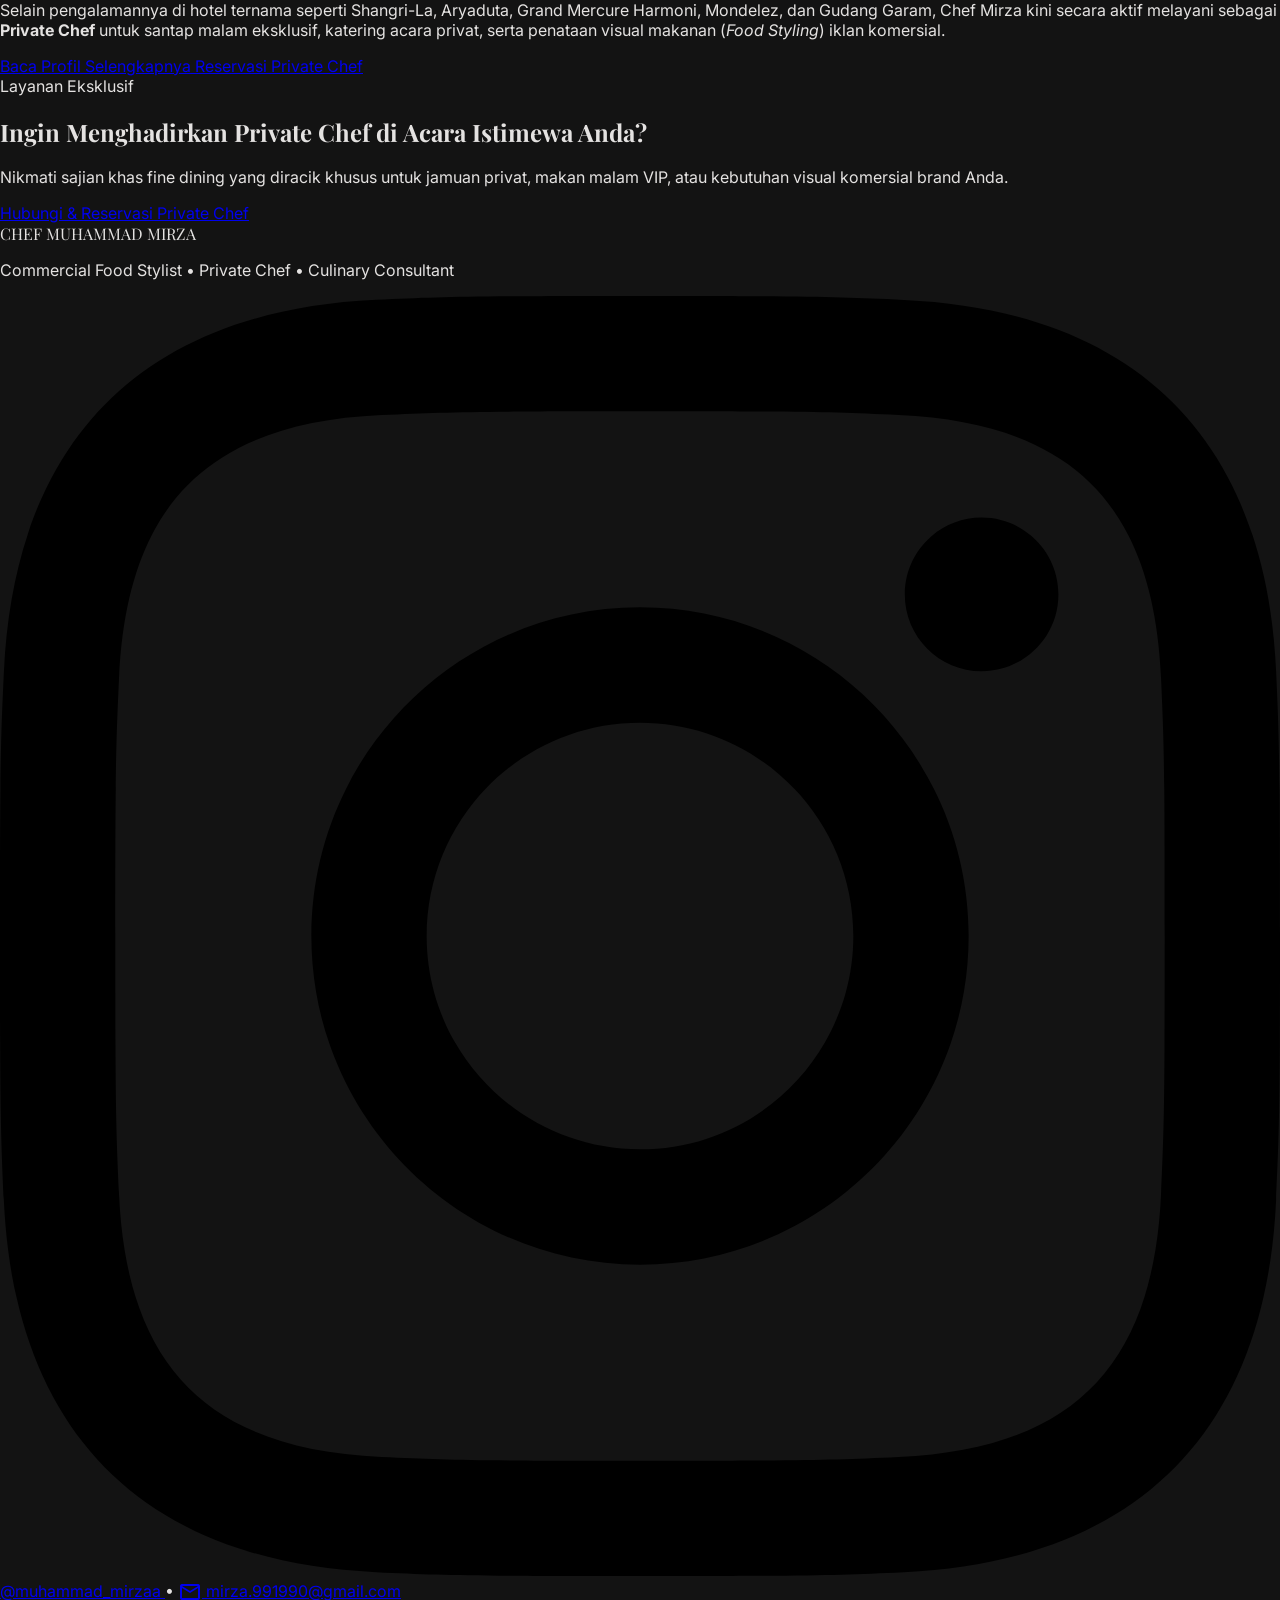
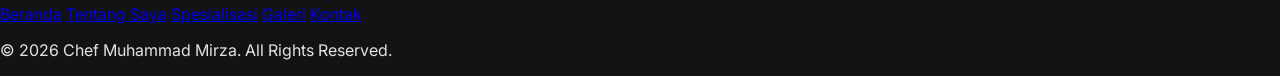
==== commit a8258956: "style: update hero background with r-kitchen dark ambience and chef mirza spotlight portrait" ====
--- a/index.html
+++ b/index.html
@@ -97,37 +97,94 @@
     </nav>
 
     <main class="flex-grow pt-20">
-        <!-- Hero Section -->
-        <section class="relative w-full min-h-[90vh] flex items-center justify-center overflow-hidden">
+        <!-- Hero Section (R-Kitchen Inspired Dark Luxury Ambience + Side Chef Spotlight) -->
+        <section class="relative w-full min-h-[92vh] flex items-center justify-center overflow-hidden bg-surface py-12 md:py-20">
+            <!-- Background Image: Dark Luxury Commercial Kitchen -->
             <div class="absolute inset-0 z-0">
-                <img src="https://images.unsplash.com/photo-1555396273-367ea4eb4db5?auto=format&fit=crop&w=1920&q=80" 
-                     alt="Cinematic Dark Fine Dining Preparation" 
-                     class="w-full h-full object-cover object-center transform hover:scale-105 transition-transform duration-1000">
-                <div class="absolute inset-0 scrim-gradient z-10"></div>
-            </div>
-
-            <div class="relative z-20 max-w-5xl px-6 md:px-12 py-20 text-center flex flex-col items-center">
-                <div class="inline-flex items-center gap-2 border border-primary/40 bg-surface/60 backdrop-blur-md px-4 py-1.5 rounded-full mb-6 reveal">
-                    <span class="w-2 h-2 rounded-full bg-primary animate-pulse"></span>
-                    <span class="text-xs font-semibold text-primary uppercase tracking-widest">Private Chef & Commercial Food Stylist</span>
-                </div>
-
-                <h1 class="font-serif text-4xl md:text-6xl lg:text-7xl font-bold text-on-surface leading-tight mb-6 reveal delay-100 drop-shadow-2xl">
-                    Menghadirkan Pengalaman Private Chef & Seni Kuliner Berkelas
-                </h1>
-
-                <p class="text-base md:text-xl text-on-surface-variant max-w-3xl mb-10 leading-relaxed reveal delay-200">
-                    Layanan <strong class="text-primary font-bold">Exclusive Private Chef</strong> untuk fine dining privat, penataan visual makanan (<em class="text-primary italic">Food Styling</em>) komersial, serta konsultasi teknis kuliner profesional.
-                </p>
-
-                <div class="flex flex-col sm:flex-row gap-4 reveal delay-300 w-full sm:w-auto">
-                    <a href="kontak.html" class="bg-primary text-on-primary font-semibold text-sm uppercase tracking-wider px-8 py-4 rounded hover:brightness-110 active:scale-95 transition-all text-center border border-primary">
-                        Reservasi Private Chef
-                    </a>
-                    <a href="galeri.html" class="bg-surface-variant/80 text-on-surface font-semibold text-sm uppercase tracking-wider px-8 py-4 rounded border border-outline hover:bg-surface-high hover:border-primary active:scale-95 transition-all text-center backdrop-blur-md">
-                        Lihat Galeri Portfolio
-                    </a>
-                </div>
+                <img src="https://images.unsplash.com/photo-1556910103-1c02745aae4d?auto=format&fit=crop&w=1920&q=80" 
+                     alt="Luxury Dark Commercial Restaurant Kitchen" 
+                     class="w-full h-full object-cover object-center filter brightness-[0.35] contrast-125 transform scale-105">
+                <div class="absolute inset-0 bg-gradient-to-r from-surface via-surface/85 to-surface/40 z-10"></div>
+                <div class="absolute inset-0 bg-gradient-to-t from-surface via-transparent to-surface/60 z-10"></div>
+            </div>
+
+            <!-- Content Container -->
+            <div class="relative z-20 max-w-7xl mx-auto px-6 md:px-12 w-full grid grid-cols-1 lg:grid-cols-12 gap-12 items-center">
+                
+                <!-- Left Column: Executive Headline & CTAs -->
+                <div class="lg:col-span-7 flex flex-col items-start text-left">
+                    <div class="inline-flex items-center gap-2 border border-primary/40 bg-surface-low/80 backdrop-blur-md px-4 py-1.5 rounded-full mb-6 reveal shadow-lg">
+                        <span class="w-2.5 h-2.5 rounded-full bg-primary animate-pulse"></span>
+                        <span class="text-xs font-semibold text-primary uppercase tracking-widest">Private Chef & Commercial Food Stylist</span>
+                    </div>
+
+                    <h1 class="font-serif text-4xl sm:text-5xl md:text-6xl lg:text-7xl font-bold text-on-surface leading-tight mb-6 reveal delay-100 drop-shadow-2xl">
+                        Menghadirkan Pengalaman <span class="text-primary italic font-serif">Private Chef</span> & Seni Kuliner Berkelas
+                    </h1>
+
+                    <p class="text-base sm:text-lg md:text-xl text-on-surface-variant max-w-2xl mb-8 leading-relaxed reveal delay-200">
+                        Layanan <strong class="text-primary font-bold">Exclusive Private Chef</strong> untuk santap malam fine dining privat, penataan visual makanan (<em class="text-primary italic">Food Styling</em>) media komersial, serta konsultasi teknis kuliner profesional.
+                    </p>
+
+                    <!-- CTAs -->
+                    <div class="flex flex-col sm:flex-row gap-4 reveal delay-300 w-full sm:w-auto mb-8">
+                        <a href="kontak.html" class="bg-primary text-on-primary font-bold text-xs sm:text-sm uppercase tracking-widest px-8 py-4 rounded-lg hover:brightness-110 active:scale-95 transition-all text-center border border-primary shadow-xl">
+                            Reservasi Private Chef
+                        </a>
+                        <a href="galeri.html" class="bg-surface-variant/80 text-on-surface font-semibold text-xs sm:text-sm uppercase tracking-widest px-8 py-4 rounded-lg border border-outline hover:bg-surface-high hover:border-primary active:scale-95 transition-all text-center backdrop-blur-md">
+                            Lihat Galeri Portfolio
+                        </a>
+                    </div>
+
+                    <!-- Highlight Badges -->
+                    <div class="flex flex-wrap items-center gap-6 pt-6 border-t border-outline-variant/50 text-xs text-on-surface-variant reveal delay-300">
+                        <div class="flex items-center gap-2">
+                            <span class="material-symbols-outlined text-primary text-base">restaurant</span>
+                            <span>Fine Dining Privat</span>
+                        </div>
+                        <div class="flex items-center gap-2">
+                            <span class="material-symbols-outlined text-primary text-base">photo_camera</span>
+                            <span>Food Styling Komersial</span>
+                        </div>
+                        <div class="flex items-center gap-2">
+                            <span class="material-symbols-outlined text-primary text-base">verified</span>
+                            <span>18+ Tahun Pengalaman</span>
+                        </div>
+                    </div>
+                </div>
+
+                <!-- Right Column: Chef Mirza Portrait Card Spotlight -->
+                <div class="lg:col-span-5 flex justify-center lg:justify-end reveal delay-200">
+                    <div class="relative w-full max-w-md group">
+                        <!-- Glow effect -->
+                        <div class="absolute -inset-1 bg-gradient-to-r from-primary/30 via-primary-container/20 to-primary/30 rounded-2xl blur-xl opacity-70 group-hover:opacity-100 transition duration-1000"></div>
+                        
+                        <div class="relative rounded-2xl overflow-hidden border border-primary/40 bg-surface-high/90 shadow-2xl backdrop-blur-md">
+                            <img src="images/foto-chef.jpeg" 
+                                 alt="Chef Muhammad Mirza - Executive Private Chef" 
+                                 class="w-full h-[480px] sm:h-[540px] object-cover object-top filter contrast-105 group-hover:scale-105 transition-transform duration-700">
+                            
+                            <div class="absolute inset-0 bg-gradient-to-t from-surface via-surface/20 to-transparent"></div>
+                            
+                            <!-- Floating Badge Bottom -->
+                            <div class="absolute bottom-4 left-4 right-4 p-5 glass-panel rounded-xl border border-primary/30 shadow-2xl">
+                                <div class="flex items-center justify-between">
+                                    <div>
+                                        <span class="text-[10px] uppercase font-bold tracking-widest text-primary block mb-0.5">Executive Private Chef</span>
+                                        <h3 class="font-serif text-lg font-bold text-on-surface">Chef Muhammad Mirza</h3>
+                                    </div>
+                                    <div class="w-10 h-10 rounded-full bg-primary/20 border border-primary/50 flex items-center justify-center text-primary">
+                                        <span class="material-symbols-outlined text-xl">award_star</span>
+                                    </div>
+                                </div>
+                                <p class="text-xs text-on-surface-variant mt-2 italic font-serif">
+                                    "18+ Tahun Pengalaman Dapur Perhotelan Bintang Lima & Commercial Food Styling."
+                                </p>
+                            </div>
+                        </div>
+                    </div>
+                </div>
+
             </div>
         </section>
 
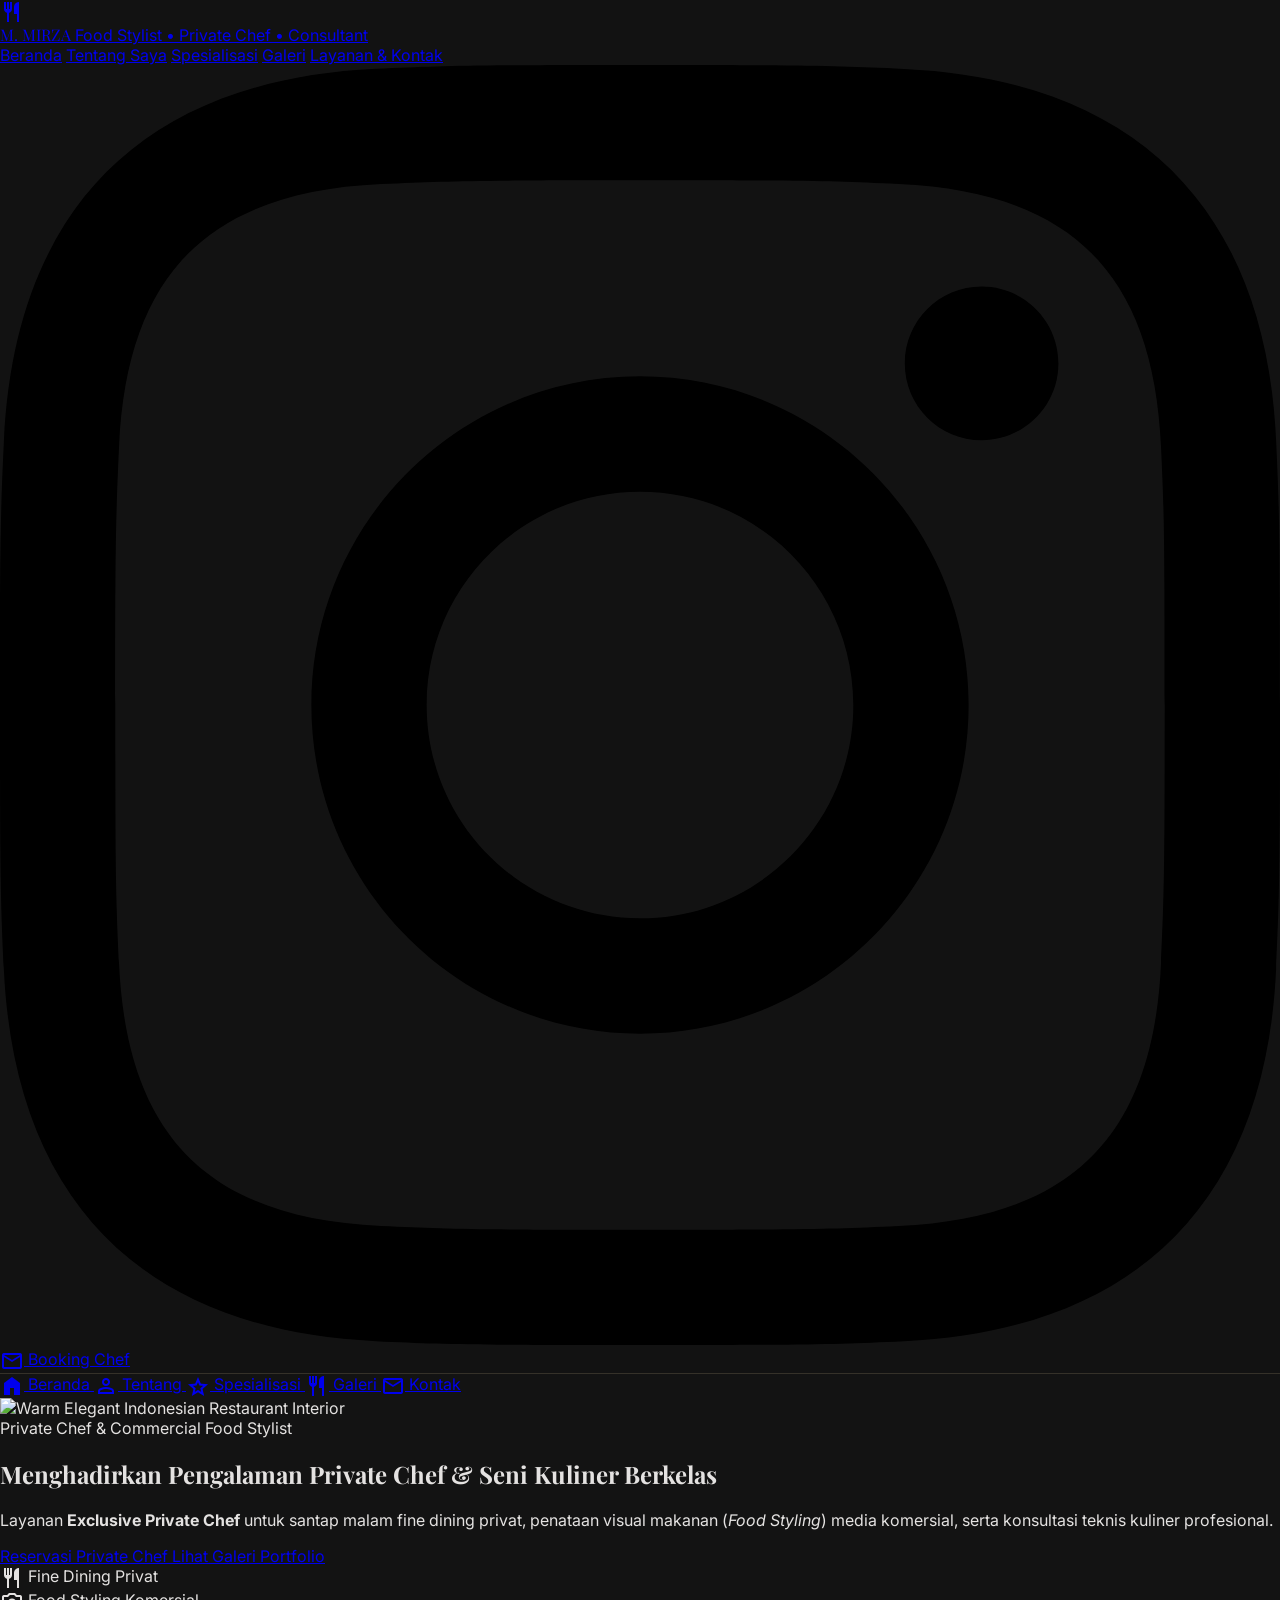
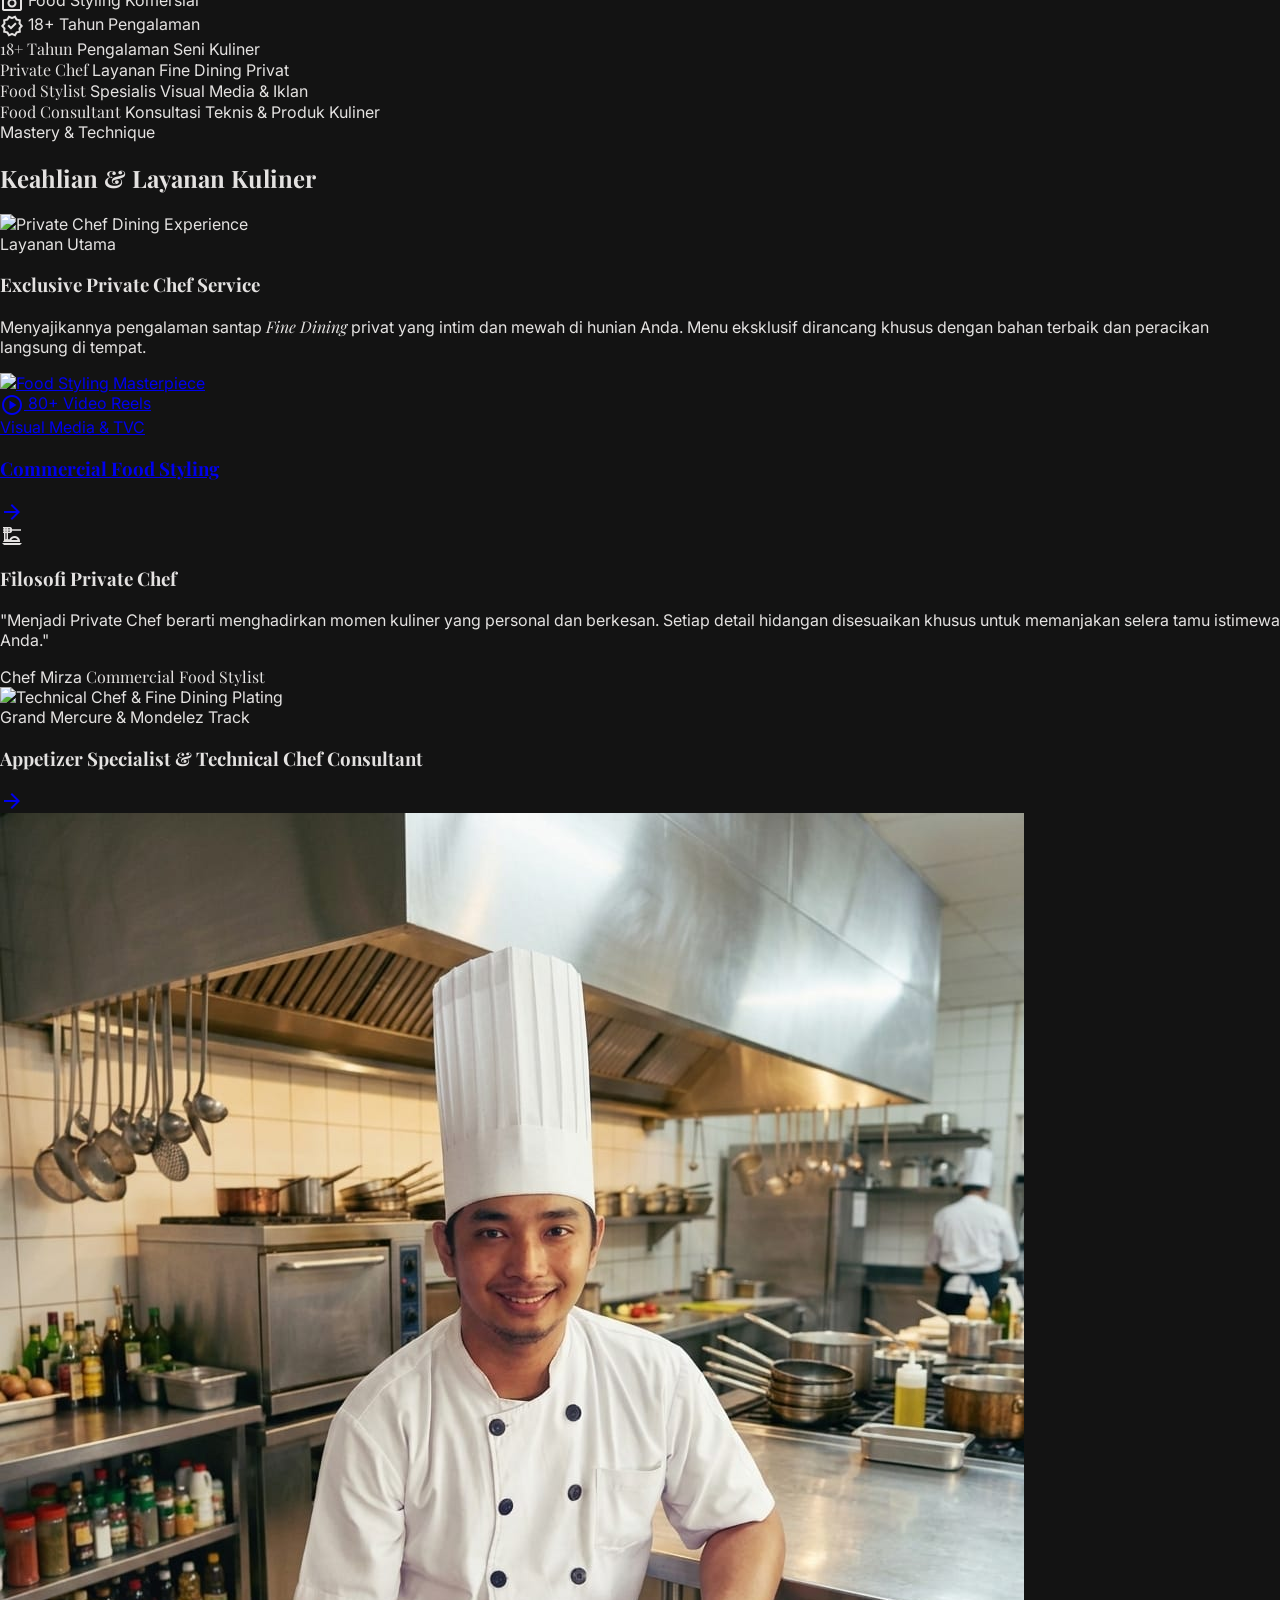
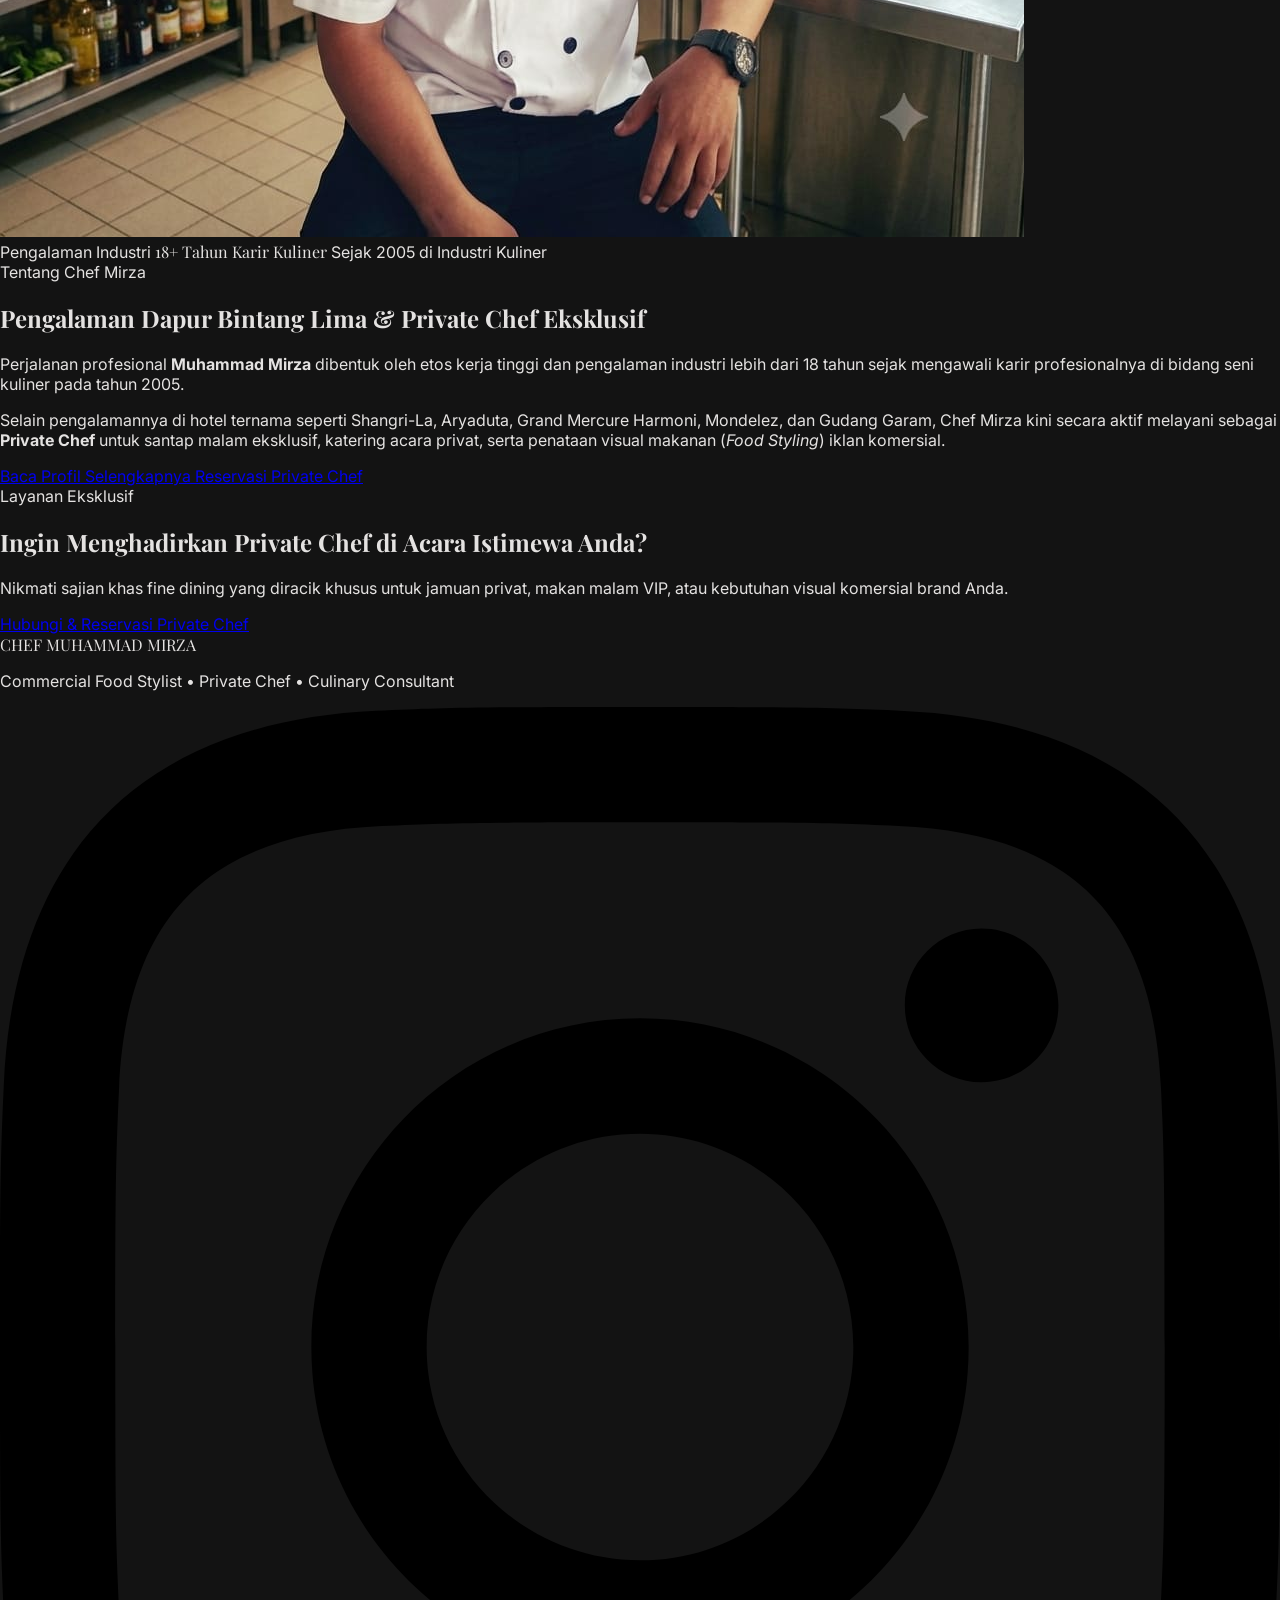
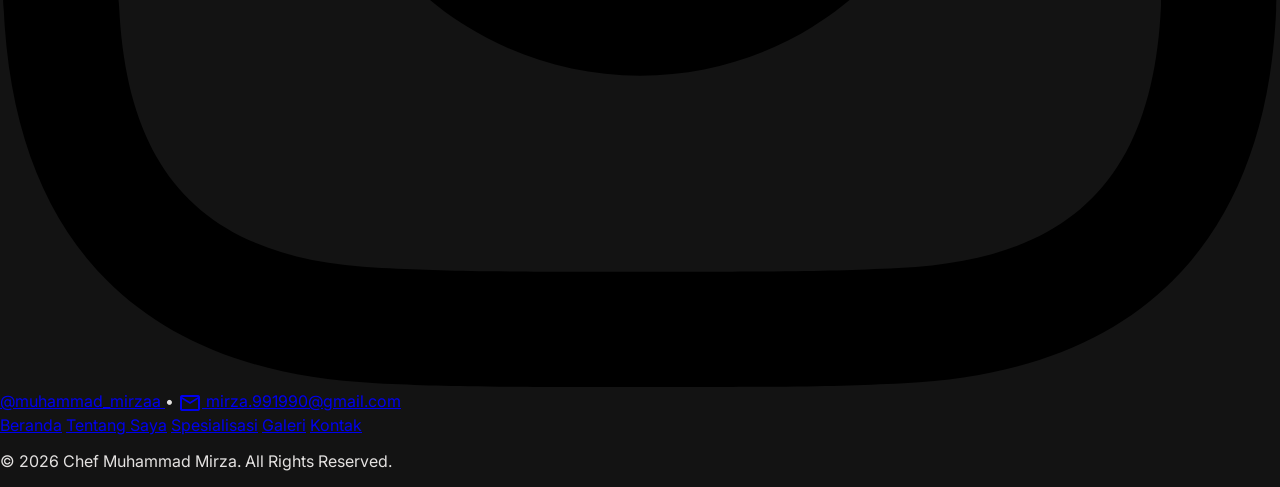
==== commit 0a234c02: "refactor: update hero section design with centered layout and new background theme" ====
--- a/index.html
+++ b/index.html
@@ -97,94 +97,57 @@
     </nav>
 
     <main class="flex-grow pt-20">
-        <!-- Hero Section (R-Kitchen Inspired Dark Luxury Ambience + Side Chef Spotlight) -->
-        <section class="relative w-full min-h-[92vh] flex items-center justify-center overflow-hidden bg-surface py-12 md:py-20">
-            <!-- Background Image: Dark Luxury Commercial Kitchen -->
+        <!-- Hero Section (Warm Indonesian Restaurant Ambience) -->
+        <section class="relative w-full min-h-[90vh] flex items-center justify-center overflow-hidden bg-surface py-16 md:py-24">
+            <!-- Background Image: Warm Elegant Indonesian Restaurant Interior -->
             <div class="absolute inset-0 z-0">
-                <img src="https://images.unsplash.com/photo-1556910103-1c02745aae4d?auto=format&fit=crop&w=1920&q=80" 
-                     alt="Luxury Dark Commercial Restaurant Kitchen" 
-                     class="w-full h-full object-cover object-center filter brightness-[0.35] contrast-125 transform scale-105">
-                <div class="absolute inset-0 bg-gradient-to-r from-surface via-surface/85 to-surface/40 z-10"></div>
-                <div class="absolute inset-0 bg-gradient-to-t from-surface via-transparent to-surface/60 z-10"></div>
+                <img src="https://images.unsplash.com/photo-1517248135467-4c7edcad34c4?auto=format&fit=crop&w=1920&q=80" 
+                     alt="Warm Elegant Indonesian Restaurant Interior" 
+                     class="w-full h-full object-cover object-center filter brightness-[0.7] contrast-105 transform scale-105">
+                <div class="absolute inset-0 bg-gradient-to-t from-surface via-surface/60 to-surface/40 z-10"></div>
+                <div class="absolute inset-0 bg-gradient-to-r from-surface/80 via-transparent to-surface/80 z-10"></div>
             </div>
 
             <!-- Content Container -->
-            <div class="relative z-20 max-w-7xl mx-auto px-6 md:px-12 w-full grid grid-cols-1 lg:grid-cols-12 gap-12 items-center">
-                
-                <!-- Left Column: Executive Headline & CTAs -->
-                <div class="lg:col-span-7 flex flex-col items-start text-left">
-                    <div class="inline-flex items-center gap-2 border border-primary/40 bg-surface-low/80 backdrop-blur-md px-4 py-1.5 rounded-full mb-6 reveal shadow-lg">
-                        <span class="w-2.5 h-2.5 rounded-full bg-primary animate-pulse"></span>
-                        <span class="text-xs font-semibold text-primary uppercase tracking-widest">Private Chef & Commercial Food Stylist</span>
-                    </div>
-
-                    <h1 class="font-serif text-4xl sm:text-5xl md:text-6xl lg:text-7xl font-bold text-on-surface leading-tight mb-6 reveal delay-100 drop-shadow-2xl">
-                        Menghadirkan Pengalaman <span class="text-primary italic font-serif">Private Chef</span> & Seni Kuliner Berkelas
-                    </h1>
-
-                    <p class="text-base sm:text-lg md:text-xl text-on-surface-variant max-w-2xl mb-8 leading-relaxed reveal delay-200">
-                        Layanan <strong class="text-primary font-bold">Exclusive Private Chef</strong> untuk santap malam fine dining privat, penataan visual makanan (<em class="text-primary italic">Food Styling</em>) media komersial, serta konsultasi teknis kuliner profesional.
-                    </p>
-
-                    <!-- CTAs -->
-                    <div class="flex flex-col sm:flex-row gap-4 reveal delay-300 w-full sm:w-auto mb-8">
-                        <a href="kontak.html" class="bg-primary text-on-primary font-bold text-xs sm:text-sm uppercase tracking-widest px-8 py-4 rounded-lg hover:brightness-110 active:scale-95 transition-all text-center border border-primary shadow-xl">
-                            Reservasi Private Chef
-                        </a>
-                        <a href="galeri.html" class="bg-surface-variant/80 text-on-surface font-semibold text-xs sm:text-sm uppercase tracking-widest px-8 py-4 rounded-lg border border-outline hover:bg-surface-high hover:border-primary active:scale-95 transition-all text-center backdrop-blur-md">
-                            Lihat Galeri Portfolio
-                        </a>
-                    </div>
-
-                    <!-- Highlight Badges -->
-                    <div class="flex flex-wrap items-center gap-6 pt-6 border-t border-outline-variant/50 text-xs text-on-surface-variant reveal delay-300">
-                        <div class="flex items-center gap-2">
-                            <span class="material-symbols-outlined text-primary text-base">restaurant</span>
-                            <span>Fine Dining Privat</span>
-                        </div>
-                        <div class="flex items-center gap-2">
-                            <span class="material-symbols-outlined text-primary text-base">photo_camera</span>
-                            <span>Food Styling Komersial</span>
-                        </div>
-                        <div class="flex items-center gap-2">
-                            <span class="material-symbols-outlined text-primary text-base">verified</span>
-                            <span>18+ Tahun Pengalaman</span>
-                        </div>
-                    </div>
-                </div>
-
-                <!-- Right Column: Chef Mirza Portrait Card Spotlight -->
-                <div class="lg:col-span-5 flex justify-center lg:justify-end reveal delay-200">
-                    <div class="relative w-full max-w-md group">
-                        <!-- Glow effect -->
-                        <div class="absolute -inset-1 bg-gradient-to-r from-primary/30 via-primary-container/20 to-primary/30 rounded-2xl blur-xl opacity-70 group-hover:opacity-100 transition duration-1000"></div>
-                        
-                        <div class="relative rounded-2xl overflow-hidden border border-primary/40 bg-surface-high/90 shadow-2xl backdrop-blur-md">
-                            <img src="images/foto-chef.jpeg" 
-                                 alt="Chef Muhammad Mirza - Executive Private Chef" 
-                                 class="w-full h-[480px] sm:h-[540px] object-cover object-top filter contrast-105 group-hover:scale-105 transition-transform duration-700">
-                            
-                            <div class="absolute inset-0 bg-gradient-to-t from-surface via-surface/20 to-transparent"></div>
-                            
-                            <!-- Floating Badge Bottom -->
-                            <div class="absolute bottom-4 left-4 right-4 p-5 glass-panel rounded-xl border border-primary/30 shadow-2xl">
-                                <div class="flex items-center justify-between">
-                                    <div>
-                                        <span class="text-[10px] uppercase font-bold tracking-widest text-primary block mb-0.5">Executive Private Chef</span>
-                                        <h3 class="font-serif text-lg font-bold text-on-surface">Chef Muhammad Mirza</h3>
-                                    </div>
-                                    <div class="w-10 h-10 rounded-full bg-primary/20 border border-primary/50 flex items-center justify-center text-primary">
-                                        <span class="material-symbols-outlined text-xl">award_star</span>
-                                    </div>
-                                </div>
-                                <p class="text-xs text-on-surface-variant mt-2 italic font-serif">
-                                    "18+ Tahun Pengalaman Dapur Perhotelan Bintang Lima & Commercial Food Styling."
-                                </p>
-                            </div>
-                        </div>
-                    </div>
-                </div>
-
+            <div class="relative z-20 max-w-5xl px-6 md:px-12 py-16 text-center flex flex-col items-center">
+                <div class="inline-flex items-center gap-2 border border-primary/40 bg-surface-low/80 backdrop-blur-md px-4 py-1.5 rounded-full mb-6 reveal shadow-lg">
+                    <span class="w-2.5 h-2.5 rounded-full bg-primary animate-pulse"></span>
+                    <span class="text-xs font-semibold text-primary uppercase tracking-widest">Private Chef & Commercial Food Stylist</span>
+                </div>
+
+                <h1 class="font-serif text-4xl sm:text-5xl md:text-6xl lg:text-7xl font-bold text-on-surface leading-tight mb-6 reveal delay-100 drop-shadow-2xl">
+                    Menghadirkan Pengalaman <span class="text-primary italic font-serif">Private Chef</span> & Seni Kuliner Berkelas
+                </h1>
+
+                <p class="text-base sm:text-lg md:text-xl text-on-surface-variant max-w-3xl mb-10 leading-relaxed reveal delay-200">
+                    Layanan <strong class="text-primary font-bold">Exclusive Private Chef</strong> untuk santap malam fine dining privat, penataan visual makanan (<em class="text-primary italic">Food Styling</em>) media komersial, serta konsultasi teknis kuliner profesional.
+                </p>
+
+                <!-- CTAs -->
+                <div class="flex flex-col sm:flex-row gap-4 reveal delay-300 w-full sm:w-auto mb-10">
+                    <a href="kontak.html" class="bg-primary text-on-primary font-bold text-xs sm:text-sm uppercase tracking-widest px-9 py-4 rounded-lg hover:brightness-110 active:scale-95 transition-all text-center border border-primary shadow-xl">
+                        Reservasi Private Chef
+                    </a>
+                    <a href="galeri.html" class="bg-surface-variant/80 text-on-surface font-semibold text-xs sm:text-sm uppercase tracking-widest px-9 py-4 rounded-lg border border-outline hover:bg-surface-high hover:border-primary active:scale-95 transition-all text-center backdrop-blur-md">
+                        Lihat Galeri Portfolio
+                    </a>
+                </div>
+
+                <!-- Highlight Badges -->
+                <div class="flex flex-wrap items-center justify-center gap-6 md:gap-10 pt-6 border-t border-outline-variant/50 text-xs text-on-surface-variant reveal delay-300">
+                    <div class="flex items-center gap-2">
+                        <span class="material-symbols-outlined text-primary text-base">restaurant</span>
+                        <span>Fine Dining Privat</span>
+                    </div>
+                    <div class="flex items-center gap-2">
+                        <span class="material-symbols-outlined text-primary text-base">photo_camera</span>
+                        <span>Food Styling Komersial</span>
+                    </div>
+                    <div class="flex items-center gap-2">
+                        <span class="material-symbols-outlined text-primary text-base">verified</span>
+                        <span>18+ Tahun Pengalaman</span>
+                    </div>
+                </div>
             </div>
         </section>
 
@@ -298,10 +261,10 @@
                         <img src="images/foto-chef.jpeg" 
                              alt="Chef Muhammad Mirza Portrait" 
                              class="rounded-lg border border-outline-variant shadow-2xl w-full object-cover object-top h-[450px]">
-                        <div class="absolute -bottom-6 -right-6 bg-surface-high border border-primary/50 p-4 rounded-lg shadow-xl hidden sm:block">
-                            <span class="text-xs uppercase text-primary tracking-widest font-bold block">Pengalaman Industri</span>
-                            <span class="font-serif text-base text-on-surface font-semibold block">18+ Tahun Karir Kuliner</span>
-                            <span class="text-xs text-on-surface-variant">Sejak 2005 di Industri Kuliner</span>
+                        <div class="absolute bottom-3 right-3 sm:-bottom-6 sm:-right-6 bg-surface-high/95 backdrop-blur-md border border-primary/50 p-3 sm:p-4 rounded-lg shadow-xl">
+                            <span class="text-[10px] sm:text-xs uppercase text-primary tracking-widest font-bold block">Pengalaman Industri</span>
+                            <span class="font-serif text-sm sm:text-base text-on-surface font-semibold block">18+ Tahun Karir Kuliner</span>
+                            <span class="text-[11px] sm:text-xs text-on-surface-variant block">Sejak 2005 di Industri Kuliner</span>
                         </div>
                     </div>
                 </div>
